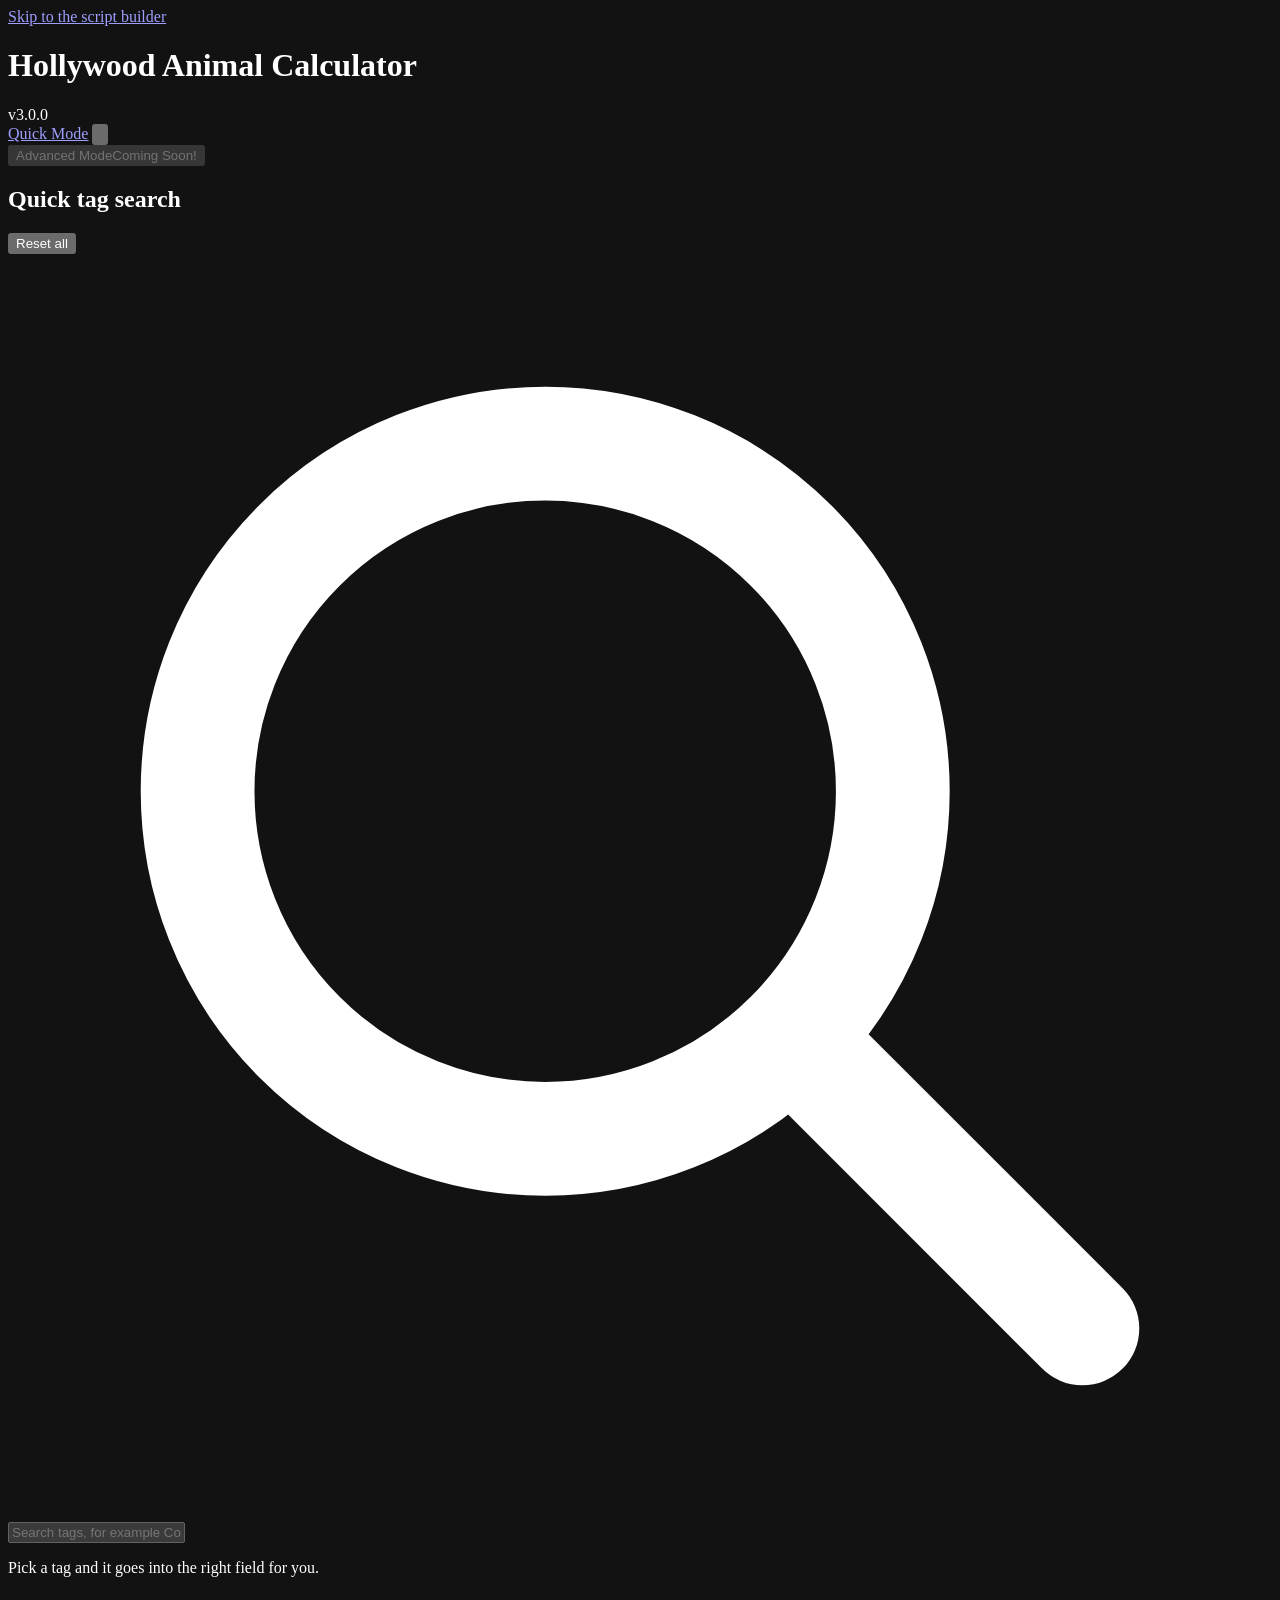
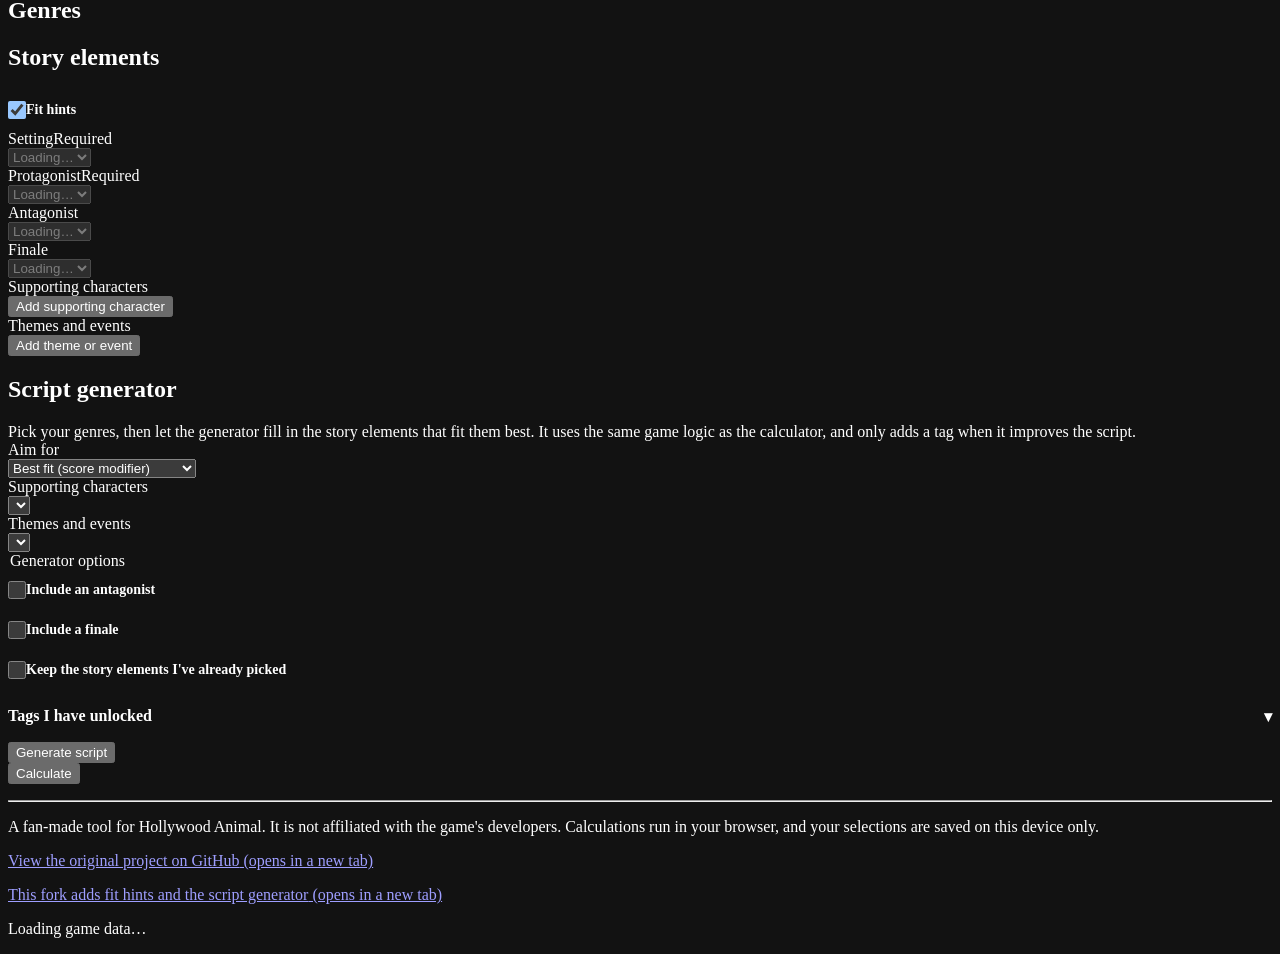
==== src/index.html @ 0a97ae0b "Version the fork's CSS and JS so browsers don't serve stale copies Co-Authored-By: Claude Opus 5.5 <" ====
<!doctype html>
<html lang="en">
<head>
  <meta charset="utf-8">
  <meta name="viewport" content="width=device-width, initial-scale=1">
  <meta name="color-scheme" content="dark">
  <meta name="theme-color" content="#08080a">
  <meta name="description" content="Check how well the story elements of a Hollywood Animal script fit together, and see its art and commercial appeal.">
  <title>Hollywood Animal Calculator</title>
  <link rel="icon" type="image/png" sizes="32x32" href="assets/favicon-32.png">
  <link rel="icon" type="image/png" sizes="256x256" href="assets/favicon-256.png">
  <link rel="stylesheet" href="css/QuickMode.base.css">
  <link rel="stylesheet" href="css/QuickMode.inputs.css">
  <link rel="stylesheet" href="css/QuickMode.results.css">
  <link rel="stylesheet" href="css/QuickMode.fork.css?v=2">
</head>
<body>
  <a class="skip-link" href="#tagSearch">Skip to the script builder</a>

  <header class="site-header">
    <div class="wrap header-row">
      <div class="brand">
        <h1 class="brand-name">Hollywood <span class="accent">Animal</span> <span class="brand-sub">Calculator</span></h1>
        <span class="brand-version">v3.0.0</span>
      </div>
      <nav class="mode-nav" aria-label="Calculator mode">
        <div class="mode-item">
          <a class="btn btn-mode is-current" href="#tagSearch" aria-current="page">Quick Mode</a>
          <button class="info-btn" type="button" id="infoBtn" aria-label="About Quick Mode" aria-expanded="false" aria-controls="infoPop">
            <svg viewBox="0 0 16 16" aria-hidden="true" focusable="false"><circle cx="8" cy="4.6" r="1.25" fill="currentColor"/><path d="M8 7.4v4.6" stroke="currentColor" stroke-width="1.8" stroke-linecap="round" fill="none"/></svg>
          </button>
        </div>
        <button class="btn btn-mode" type="button" disabled aria-disabled="true">Advanced Mode<span class="soon">Coming Soon!</span></button>
        <div class="info-pop" id="infoPop" role="group" aria-label="About Quick Mode" hidden>
          <p>Quick Mode checks how well the tags in a script fit together, and what that is worth, before you spend any in-game money.</p>
          <button class="link-btn" type="button" id="moreBtn">Find out more</button>
        </div>
      </nav>
    </div>
  </header>

  <main class="wrap" id="main" aria-busy="true">

    <div class="load-error" id="loadError" role="alert" hidden>
      <p id="loadErrorText">Couldn't load the game data.</p>
      <button class="btn btn-ghost" type="button" id="retryBtn">Retry</button>
    </div>

    <section class="card" aria-labelledby="searchTitle">
      <div class="card-head">
        <h2 id="searchTitle">Quick tag search</h2>
        <button class="btn btn-ghost btn-small" type="button" id="resetBtn">Reset all</button>
      </div>
      <div class="search">
        <svg class="search-icon" viewBox="0 0 20 20" aria-hidden="true" focusable="false"><circle cx="8.5" cy="8.5" r="5.5" fill="none" stroke="currentColor" stroke-width="1.8"/><path d="m13 13 4 4" stroke="currentColor" stroke-width="1.8" stroke-linecap="round"/></svg>
        <input id="tagSearch" class="search-input" type="text" role="combobox" aria-expanded="false" aria-controls="searchList" aria-autocomplete="list" aria-label="Search for a tag" placeholder="Search tags, for example Cowboy" autocomplete="off" spellcheck="false" disabled>
        <ul class="search-list" id="searchList" role="listbox" aria-label="Matching tags" hidden></ul>
      </div>
      <p class="helper" id="searchHelp">Pick a tag and it goes into the right field for you.</p>
    </section>

    <section class="card" aria-labelledby="genresTitle" id="genresCard">
      <div class="card-head">
        <h2 id="genresTitle">Genres</h2>
      </div>
      <div class="share-bar" id="shareBar" aria-hidden="true"></div>
      <div class="grid genre-grid" id="genreGrid"></div>
      <p class="helper note" id="genreNote" hidden></p>
    </section>

    <section class="card" aria-labelledby="storyTitle">
      <div class="card-head">
        <h2 id="storyTitle">Story elements</h2>
        <label class="fork-toggle" for="fitHintsToggle" title="Show the compatibility and score modifier you would get from each option">
          <input type="checkbox" id="fitHintsToggle"> Fit hints
        </label>
      </div>
      <p class="helper fork-hint-note" id="fitHintsNote" hidden>Pick a genre to see fit hints. Each option then shows the compatibility and score modifier you would get by choosing it, and the best one gets a ★.</p>
      <div class="grid">
        <div class="field">
          <div class="field-head"><label for="sel-setting">Setting</label><span class="hint">Required</span></div>
          <div class="select-wrap"><select id="sel-setting" data-field="setting" disabled><option value="">Loading…</option></select></div>
        </div>
        <div class="field">
          <div class="field-head"><label for="sel-protagonist">Protagonist</label><span class="hint">Required</span></div>
          <div class="select-wrap"><select id="sel-protagonist" data-field="protagonist" disabled><option value="">Loading…</option></select></div>
        </div>
        <div class="field">
          <div class="field-head"><label for="sel-antagonist">Antagonist</label></div>
          <div class="select-wrap"><select id="sel-antagonist" data-field="antagonist" disabled><option value="">Loading…</option></select></div>
        </div>
        <div class="field">
          <div class="field-head"><label for="sel-finale">Finale</label></div>
          <div class="select-wrap"><select id="sel-finale" data-field="finale" disabled><option value="">Loading…</option></select></div>
        </div>
        <div class="field list-field">
          <div class="field-head"><span class="label" id="supportingLabel">Supporting characters</span><span class="hint" id="supportingCount"></span></div>
          <div class="stack" id="supportingList" role="group" aria-labelledby="supportingLabel"></div>
          <button class="btn btn-add" type="button" id="addSupporting">Add supporting character</button>
        </div>
        <div class="field list-field">
          <div class="field-head"><span class="label" id="themesLabel">Themes and events</span><span class="hint" id="themesCount"></span></div>
          <div class="stack" id="themesList" role="group" aria-labelledby="themesLabel"></div>
          <button class="btn btn-add" type="button" id="addTheme">Add theme or event</button>
        </div>
      </div>
    </section>

    <section class="card" aria-labelledby="genTitle" id="generatorCard">
      <div class="card-head">
        <h2 id="genTitle">Script generator</h2>
      </div>
      <p class="helper gen-intro">Pick your genres, then let the generator fill in the story elements that fit them best. It uses the same game logic as the calculator, and only adds a tag when it improves the script.</p>
      <div class="grid gen-options">
        <div class="field">
          <div class="field-head"><label for="genObjective">Aim for</label></div>
          <div class="select-wrap"><select id="genObjective">
            <option value="quality">Best fit (score modifier)</option>
            <option value="art">Best fit, leaning Art</option>
            <option value="commercial">Best fit, leaning Commercial</option>
          </select></div>
        </div>
        <div class="field">
          <div class="field-head"><label for="genSupporting">Supporting characters</label></div>
          <div class="select-wrap"><select id="genSupporting"></select></div>
        </div>
        <div class="field">
          <div class="field-head"><label for="genThemes">Themes and events</label></div>
          <div class="select-wrap"><select id="genThemes"></select></div>
        </div>
        <fieldset class="field gen-checks">
          <legend class="sr-only">Generator options</legend>
          <label class="fork-check"><input type="checkbox" id="genAntagonist"> Include an antagonist</label>
          <label class="fork-check"><input type="checkbox" id="genFinale"> Include a finale</label>
          <label class="fork-check"><input type="checkbox" id="genKeep"> Keep the story elements I've already picked</label>
        </fieldset>
      </div>
      <details class="gen-avail" id="genAvail">
        <summary><span>Tags I have unlocked</span><span class="gen-avail-count" id="genAvailCount"></span></summary>
        <div class="gen-avail-body">
          <p class="helper">Untick the tags you don't have in your game yet. The generator only uses ticked tags, plus any story elements you keep from above. Your ticks are saved in this browser.</p>
          <div class="gen-avail-tools">
            <input class="gen-avail-filter" id="genAvailFilter" type="search" placeholder="Filter tags" aria-label="Filter tags" autocomplete="off" spellcheck="false">
            <button class="btn btn-ghost btn-small" type="button" id="genAvailAll">Tick all</button>
            <button class="btn btn-ghost btn-small" type="button" id="genAvailNone">Untick all</button>
          </div>
          <p class="helper" id="genAvailEmpty" hidden>No tags match that filter.</p>
          <div id="genAvailGroups"></div>
        </div>
      </details>
      <button class="btn btn-ghost btn-wide" type="button" id="genBtn">Generate script</button>
      <p class="helper gen-message" id="genMessage" role="status" hidden></p>
      <div class="gen-result" id="genResult" hidden>
        <dl class="gen-stats">
          <div><dt>Compatibility</dt><dd id="genCompat">–</dd></div>
          <div><dt>Modifier</dt><dd id="genMod">–</dd></div>
          <div><dt>Art</dt><dd class="is-art" id="genArt">–</dd></div>
          <div><dt>Commercial</dt><dd class="is-commercial" id="genCom">–</dd></div>
          <div><dt>Leans</dt><dd id="genLean">–</dd></div>
        </dl>
        <ul class="gen-list" id="genList"></ul>
        <p class="helper">The number by each tag is how much it adds to the score modifier compared with leaving it out.</p>
        <button class="btn btn-primary btn-wide" type="button" id="genApply">Use this script</button>
      </div>
    </section>

    <button class="btn btn-primary btn-wide" type="button" id="calcBtn">Calculate</button>
    <p class="sr-only" id="statusLive" role="status" aria-live="polite"></p>
  </main>

  <div class="wrap" id="ruleWrap"><hr class="rule"></div>

  <section class="wrap results" id="results" data-state="empty" aria-labelledby="resultsTitle" tabindex="-1" hidden>
    <h2 class="results-title" id="resultsTitle">Results</h2>
    <p class="sr-only" id="resultsLive" role="status" aria-live="polite"></p>

    <div class="results-grid">
      <article class="result result-compat" aria-labelledby="rc-title">
        <h3 id="rc-title">Script compatibility</h3>
        <div class="dial" id="dial">
          <svg viewBox="0 0 240 132" aria-hidden="true" focusable="false">
            <defs>
              <linearGradient id="dialScale" gradientUnits="userSpaceOnUse" x1="20" y1="0" x2="220" y2="0">
                <stop offset="0" stop-color="#f8696b"/>
                <stop offset=".5" stop-color="#ffffff"/>
                <stop offset="1" stop-color="#63be7b"/>
              </linearGradient>
            </defs>
            <path class="dial-track" d="M20 120A100 100 0 0 1 220 120" pathLength="100"/>
            <path class="dial-fill" id="dialFill" d="M20 120A100 100 0 0 1 220 120" pathLength="100"/>
            <g class="dial-knob" id="dialKnob"><circle cx="20" cy="120" r="9"/></g>
          </svg>
          <p class="dial-value"><span id="resCompat">–</span><span class="dial-of">out of 5</span></p>
        </div>
        <ul class="scale scale-3"><li>1 Clashing</li><li>3 Neutral</li><li>5 Great fit</li></ul>
        <p class="helper">How well your tags fit together.</p>
      </article>

      <article class="result result-mod" aria-labelledby="rm-title">
        <h3 id="rm-title">Score modifier</h3>
        <div class="stage">
          <p class="big"><span id="resMod">–</span><span class="unit">of base quality</span></p>
          <div class="track track-scale" id="modTrack" aria-hidden="true"><span class="track-mid"></span><span class="track-pin" id="modPin"></span></div>
          <ul class="scale scale-3"><li>−50%</li><li>0</li><li>+50%</li></ul>
        </div>
        <p class="helper">How much your tags raise or lower the script's base quality.</p>
      </article>

      <article class="result result-art" aria-labelledby="ra-title">
        <h3 id="ra-title">Art appeal</h3>
        <div class="stage">
          <p class="big"><span id="resArt">–</span><span class="unit">points</span></p>
          <div class="track track-art" id="artTrack" aria-hidden="true"><span class="track-fill" id="artFill"></span><span class="track-mid"></span><span class="track-pin" id="artPin"></span></div>
        </div>
        <p class="helper">How many points your tags add to or take from the script's art appeal.</p>
      </article>

      <article class="result result-com" aria-labelledby="rn-title">
        <h3 id="rn-title">Commercial appeal</h3>
        <div class="stage">
          <p class="big"><span id="resCom">–</span><span class="unit">points</span></p>
          <div class="track track-com" id="comTrack" aria-hidden="true"><span class="track-fill" id="comFill"></span><span class="track-mid"></span><span class="track-pin" id="comPin"></span></div>
        </div>
        <p class="helper">How many points your tags add to or take from the script's commercial appeal.</p>
      </article>

      <article class="result result-lean" aria-labelledby="rl-title">
        <h3 id="rl-title">Leans towards</h3>
        <div class="stage">
          <p class="big big-word"><span id="resLean">–</span></p>
          <div class="beam" id="beam" aria-hidden="true"><span class="beam-pin" id="beamPin"></span></div>
          <ul class="scale scale-2"><li>Art</li><li>Commercial</li></ul>
        </div>
        <p class="helper">Within 0.1 points counts as balanced.</p>
      </article>
    </div>

    <article class="result result-explain" aria-labelledby="explainTitle">
      <h3 id="explainTitle">What this means</h3>
      <p class="verdict" id="explainVerdict">Pick a genre, a setting and a protagonist to see results.</p>
      <div class="prose" id="explainBody"></div>
      <div class="pairs" id="pairs" hidden>
        <section aria-labelledby="weakTitle">
          <h4 id="weakTitle">Weakest pairs</h4>
          <ul class="pair-list" id="weakList"></ul>
        </section>
        <section aria-labelledby="strongTitle">
          <h4 id="strongTitle">Strongest pairs</h4>
          <ul class="pair-list" id="strongList"></ul>
        </section>
      </div>
      <section class="assumptions" id="assumptions" aria-labelledby="assumeTitle" hidden>
        <h4 id="assumeTitle">What this assumes</h4>
        <ul>
          <li>The writer's skill is left out. Art and commercial points are the flat amount your tags add, the same for every writer.</li>
          <li>Some rules that only apply in a full playthrough are left out:
            <span class="term"><button class="term-btn" type="button" aria-describedby="tipTrash" aria-expanded="false">trash tags</button><span class="term-tip" id="tipTrash" role="tooltip" hidden>Tags the game marks as trash. Any one of them makes the script a trash movie, which scores much lower. A second one in the same group counts for half.</span></span>
            and
            <span class="term"><button class="term-btn" type="button" aria-describedby="tipSpoil" aria-expanded="false">spoiling</button><span class="term-tip" id="tipSpoil" role="tooltip" hidden>When a tag clashes with another, it cannot score better than the worst tag it clashes with. One bad match can drag a good tag down to its level.</span></span>.
            The special conditions that a few specific tags carry are left out too.</li>
        </ul>
      </section>
    </article>
  </section>

  <div class="dock" id="dock" hidden>
    <a class="dock-inner" href="#results" aria-label="Jump to full results">
      <span class="dock-item"><span class="dock-label">Compatibility</span><span class="dock-val" id="dkCompat">–</span></span>
      <span class="dock-item"><span class="dock-label">Modifier</span><span class="dock-val" id="dkMod">–</span></span>
      <span class="dock-item"><span class="dock-label">Art</span><span class="dock-val is-art" id="dkArt">–</span></span>
      <span class="dock-item"><span class="dock-label">Commercial</span><span class="dock-val is-commercial" id="dkCom">–</span></span>
    </a>
  </div>

  <dialog class="modal" id="aboutDialog" aria-labelledby="aboutTitle">
    <div class="modal-head">
      <h2 id="aboutTitle">What Quick Mode does</h2>
      <button class="icon-btn modal-close" type="button" id="aboutClose" aria-label="Close" autofocus>
        <svg viewBox="0 0 16 16" aria-hidden="true" focusable="false"><path d="m4 4 8 8M12 4l-8 8" stroke="currentColor" stroke-width="1.8" stroke-linecap="round" fill="none"/></svg>
      </button>
    </div>
    <div class="modal-body prose">
      <p>Quick Mode is a planning tool. You pick the story elements of a movie script, and it shows how the game will score them before you commit to it in-game.</p>
      <h3>How to use it</h3>
      <p>Choose at least one genre, a setting and a protagonist, then press Calculate. Everything else is optional. After that the results update as you change things, and your choices are saved on this device.</p>
      <h3>What you get</h3>
      <ul>
        <li><strong>Script compatibility</strong> says how well your tags fit together, from 1 to 5. A score of 3 is neutral.</li>
        <li><strong>Score modifier</strong> says how much that fit raises or lowers the script's base quality.</li>
        <li><strong>Art appeal</strong> and <strong>Commercial appeal</strong> are the points your tags add to each side.</li>
        <li><strong>Leans towards</strong> shows which side is stronger.</li>
      </ul>
      <h3>Good to know</h3>
      <p>The numbers come from the game's own data. The tool leaves out the writer's skill and a few rules that only apply in a full playthrough. The details are under "What this assumes" in the results.</p>
      <p>This is a fan-made tool and is not affiliated with the game's developers.</p>
    </div>
    <div class="modal-foot"><button class="btn btn-primary" type="button" id="aboutDone">Got it</button></div>
  </dialog>

  <footer class="site-footer">
    <div class="wrap footer-row">
      <div class="footer-about">
        <p>A fan-made tool for Hollywood Animal. It is not affiliated with the game's developers. Calculations run in your browser, and your selections are saved on this device only.</p>
        <p><a class="footer-link" href="https://github.com/CallOn84/Hollywood-Animal-Calculator" target="_blank" rel="noopener">View the original project on GitHub<span class="sr-only"> (opens in a new tab)</span></a></p>
        <p><a class="footer-link" href="https://github.com/reyjr77/Hollywood-Animals-Calculator" target="_blank" rel="noopener">This fork adds fit hints and the script generator<span class="sr-only"> (opens in a new tab)</span></a></p>
      </div>
      <p class="footer-data" id="dataInfo">Loading game data…</p>
    </div>
  </footer>

  <script src="assets/sql.js/sql-wasm.js"></script>
  <script src="components/EagerLoading.js"></script>
  <script src="components/Quick%20Mode/LogicHelpers.js"></script>
  <script src="components/Quick%20Mode/ScriptCompatibility.js"></script>
  <script src="components/Quick%20Mode/FilmAppeal.js"></script>
  <script src="components/Quick%20Mode/ScriptGenerator.js?v=2"></script>
  <script src="utils/SaveRestore.js"></script>
  <script src="utils/QuickModeGenres.js"></script>
  <script src="utils/QuickModeUI.js"></script>
  <script src="utils/QuickModeResults.js"></script>
  <script src="utils/QuickModeSearch.js"></script>
  <script src="utils/QuickModeInfo.js"></script>
  <script src="utils/QuickModeStart.js"></script>
  <script src="utils/QuickModeFork.js?v=2"></script>
</body>
</html>
---- src/css/QuickMode.fork.css ----
/* Fork addition (reyjr77): fit hints toggle and the script generator card. Uses the tokens in QuickMode.base.css. */

/* ---------- checkboxes ---------- */

.fork-toggle,
.fork-check {
  display: inline-flex;
  align-items: center;
  gap: var(--space-2);
  min-height: 40px;
  font-size: 0.875rem;
  font-weight: 600;
  color: var(--body);
  cursor: pointer;
  user-select: none;
}
.fork-toggle { padding: 0 var(--space-3); border: 1px solid var(--control-line); border-radius: 999px; }
.fork-toggle:hover { border-color: var(--gold); color: var(--gold-hi); }
.fork-toggle input,
.fork-check input { width: 18px; height: 18px; margin: 0; accent-color: var(--gold); cursor: pointer; }
.fork-toggle:has(input:focus-visible),
.fork-check:has(input:focus-visible) { outline: 2px solid var(--gold); outline-offset: 2px; border-radius: 999px; }

.fork-hint-note { margin: calc(-1 * var(--space-2)) 0 var(--space-4); }

/* ---------- generator ---------- */

.gen-intro { margin: calc(-1 * var(--space-2)) 0 var(--space-4); }

.gen-checks {
  display: flex;
  flex-direction: column;
  justify-content: center;
  gap: 0;
  margin: 0;
  padding: 0;
  border: 0;
  min-width: 0;
}

.gen-message { color: var(--body); }

/* unlocked-tags checklist */
.gen-avail {
  margin-top: var(--space-4);
  background: var(--tile);
  border: 1px solid var(--outline);
  border-radius: var(--radius-tile);
}
.gen-avail > summary {
  display: flex;
  align-items: center;
  gap: var(--space-3);
  min-height: 52px;
  padding: 0 var(--space-4);
  font-weight: 600;
  color: var(--bone);
  cursor: pointer;
  list-style: none;
  border-radius: var(--radius-tile);
}
.gen-avail > summary::-webkit-details-marker { display: none; }
.gen-avail > summary::after { content: "\25BE"; color: var(--gold); transition: transform 0.15s; }
.gen-avail[open] > summary::after { transform: rotate(180deg); }
.gen-avail > summary:hover { color: var(--gold-hi); }
.gen-avail > summary:focus-visible { outline: 2px solid var(--gold); outline-offset: 2px; }
.gen-avail-count { margin-left: auto; font-size: 0.875rem; font-weight: 500; color: var(--muted); }
.gen-avail-body { padding: 0 var(--space-4) var(--space-4); }
.gen-avail-body > .helper:first-child { margin-top: 0; }

.gen-avail-tools { display: flex; flex-wrap: wrap; gap: var(--space-2); margin-bottom: var(--space-2); }
.gen-avail-filter {
  flex: 1 1 200px;
  min-width: 0;
  height: 40px;
  padding: 0 14px;
  border: 1px solid var(--control-line);
  border-radius: 999px;
  background: var(--field);
  color: var(--bone);
  font: 500 0.9375rem/1 var(--font-body);
}
.gen-avail-filter::placeholder { color: var(--faint); opacity: 1; }
.gen-avail-filter:hover { border-color: var(--gold); }
.gen-avail-filter:focus-visible { outline: 2px solid var(--gold); outline-offset: 2px; border-color: var(--gold); }

.gen-avail-group { margin-top: var(--space-4); }
.gen-avail-group[hidden] { display: none; }
.gen-avail-head {
  display: flex;
  align-items: baseline;
  flex-wrap: wrap;
  gap: var(--space-2);
  padding-bottom: var(--space-1);
  border-bottom: 1px solid var(--chip);
}
.gen-avail-title { font: 700 1rem/1.3 var(--font-display); color: var(--bone); }
.gen-avail-n { font-size: 0.8125rem; color: var(--muted); margin-right: auto; }
.gen-avail-link {
  min-height: 32px;
  padding: 0 var(--space-2);
  border: 0;
  border-radius: 8px;
  background: none;
  font: 600 0.8125rem/1 var(--font-body);
  color: var(--gold);
  cursor: pointer;
}
.gen-avail-link:hover { color: var(--gold-hi); text-decoration: underline; }
.gen-avail-link:focus-visible { outline: 2px solid var(--gold); outline-offset: 1px; }

.gen-avail-grid {
  display: grid;
  grid-template-columns: repeat(auto-fill, minmax(190px, 1fr));
  column-gap: var(--space-3);
  margin-top: var(--space-1);
}
.gen-avail-tag { min-height: 36px; font-weight: 500; line-height: 1.25; }
.gen-avail-tag[hidden] { display: none; }
.gen-avail-tag input { flex: none; }
.gen-avail-tag:has(input:not(:checked)) { color: var(--faint); }

.gen-result {
  margin-top: var(--space-4);
  padding: var(--space-4);
  background: var(--tile);
  border: 1px solid var(--outline);
  border-radius: var(--radius-tile);
}

.gen-stats {
  display: grid;
  grid-template-columns: repeat(auto-fit, minmax(110px, 1fr));
  gap: var(--space-3);
  margin: 0 0 var(--space-4);
}
.gen-stats > div { padding: var(--space-3); background: var(--field); border-radius: var(--radius-control); }
.gen-stats dt { font-size: 0.75rem; font-weight: 600; letter-spacing: 0.04em; text-transform: uppercase; color: var(--muted); }
.gen-stats dd { margin: var(--space-1) 0 0; font: 700 1.375rem/1.2 var(--font-display); color: var(--bone); }
.gen-stats dd.is-art { color: var(--art); }
.gen-stats dd.is-commercial { color: var(--commercial); }

.gen-list { list-style: none; margin: 0; padding: 0; display: grid; gap: var(--space-2); }
.gen-item {
  display: grid;
  grid-template-columns: minmax(0, 11rem) minmax(0, 1fr) auto;
  align-items: center;
  gap: var(--space-3);
  padding: var(--space-2) var(--space-3);
  border-bottom: 1px solid var(--chip);
}
.gen-item:last-child { border-bottom: 0; }
.gen-cat { font-size: 0.8125rem; color: var(--muted); }
.gen-name { font-weight: 600; color: var(--bone); overflow-wrap: anywhere; }
.gen-kept {
  margin-left: var(--space-2);
  padding: 1px 8px;
  border-radius: 999px;
  background: var(--chip);
  font-size: 0.6875rem;
  font-weight: 600;
  color: var(--muted);
  vertical-align: middle;
}
.gen-delta { font: 700 0.9375rem/1 var(--font-display); white-space: nowrap; }
.gen-delta.is-up { color: var(--good); }
.gen-delta.is-down { color: var(--bad); }

@media (min-width: 640px) {
  .gen-options { grid-template-columns: repeat(2, minmax(0, 1fr)); }
}

@media (max-width: 639px) {
  .gen-item { grid-template-columns: minmax(0, 1fr) auto; }
  .gen-cat { grid-column: 1 / -1; margin-bottom: calc(-1 * var(--space-2)); }
  .gen-avail-count { white-space: nowrap; }
  .gen-avail-filter { flex-basis: 100%; }
  .gen-avail-tools .btn { flex: 1 1 0; }
  .gen-avail-grid { grid-template-columns: repeat(2, minmax(0, 1fr)); }
  .gen-avail-tag { font-size: 0.8125rem; gap: 6px; }
}
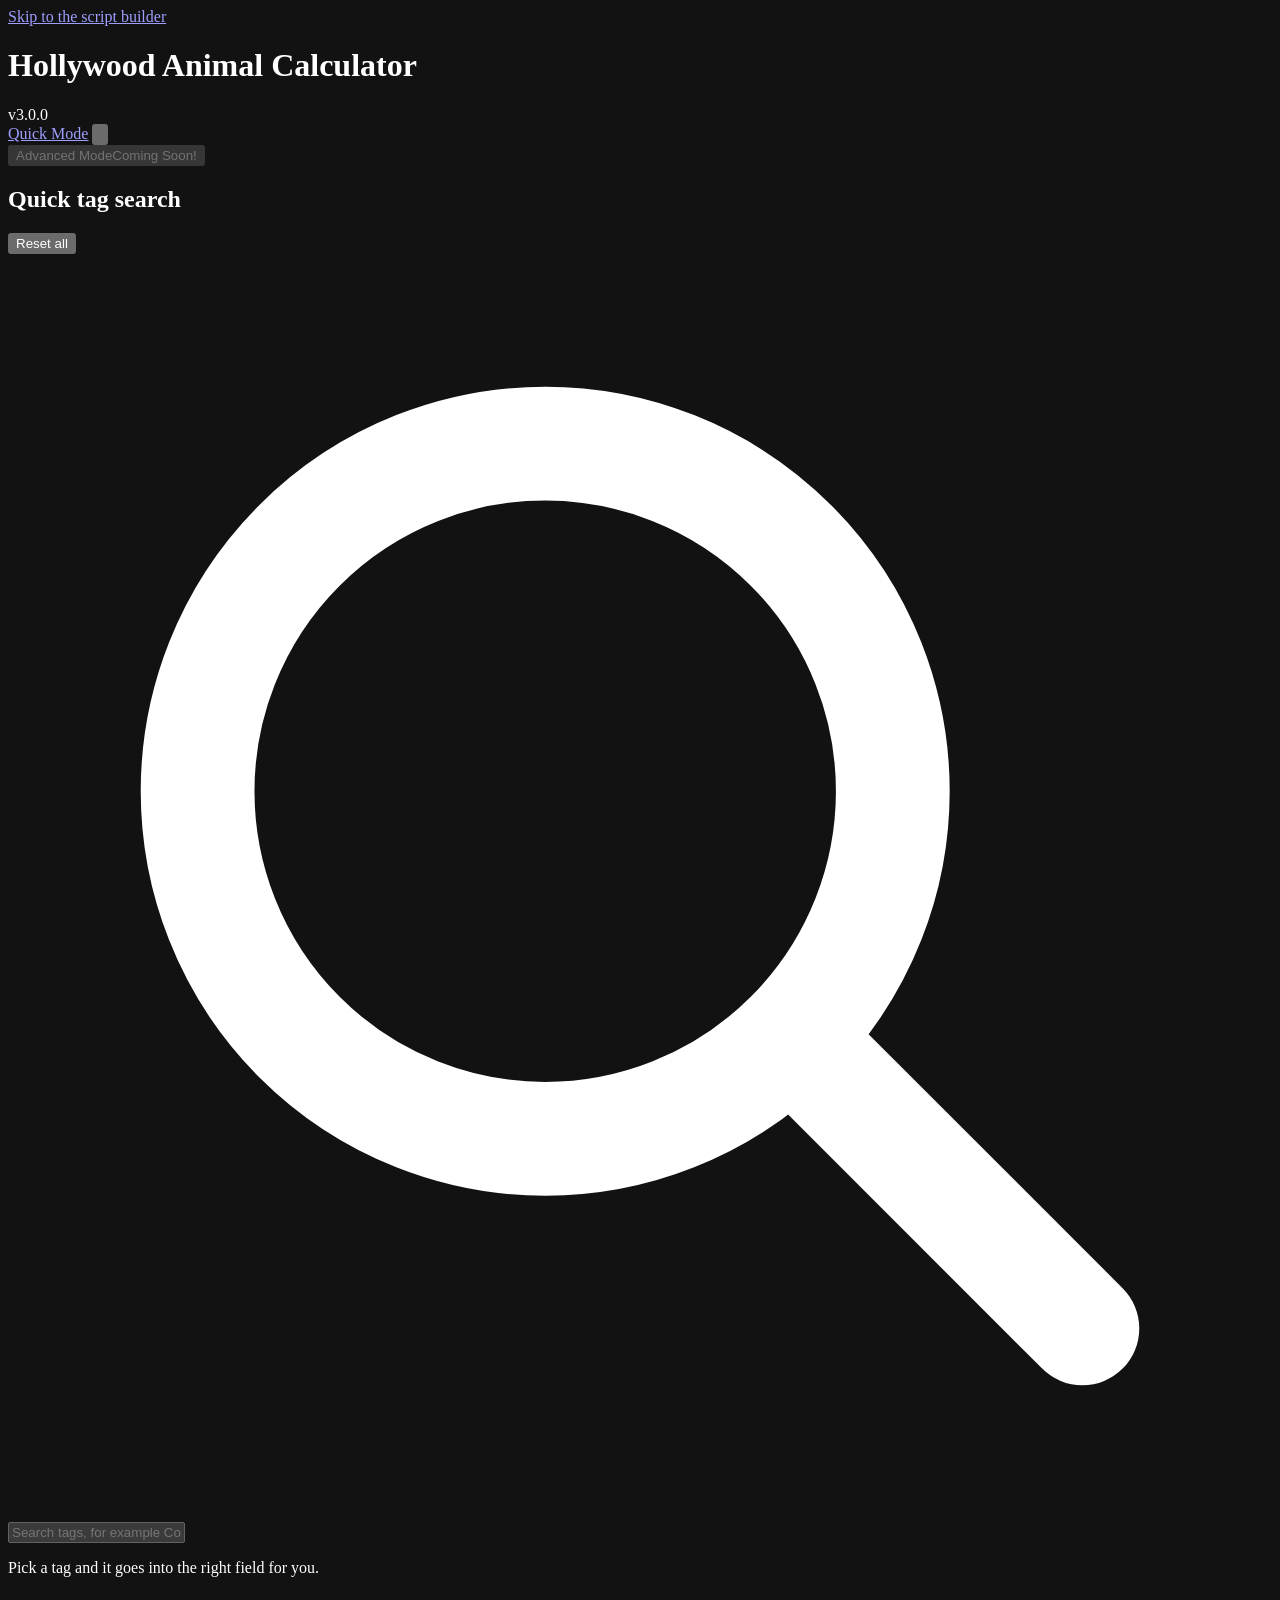
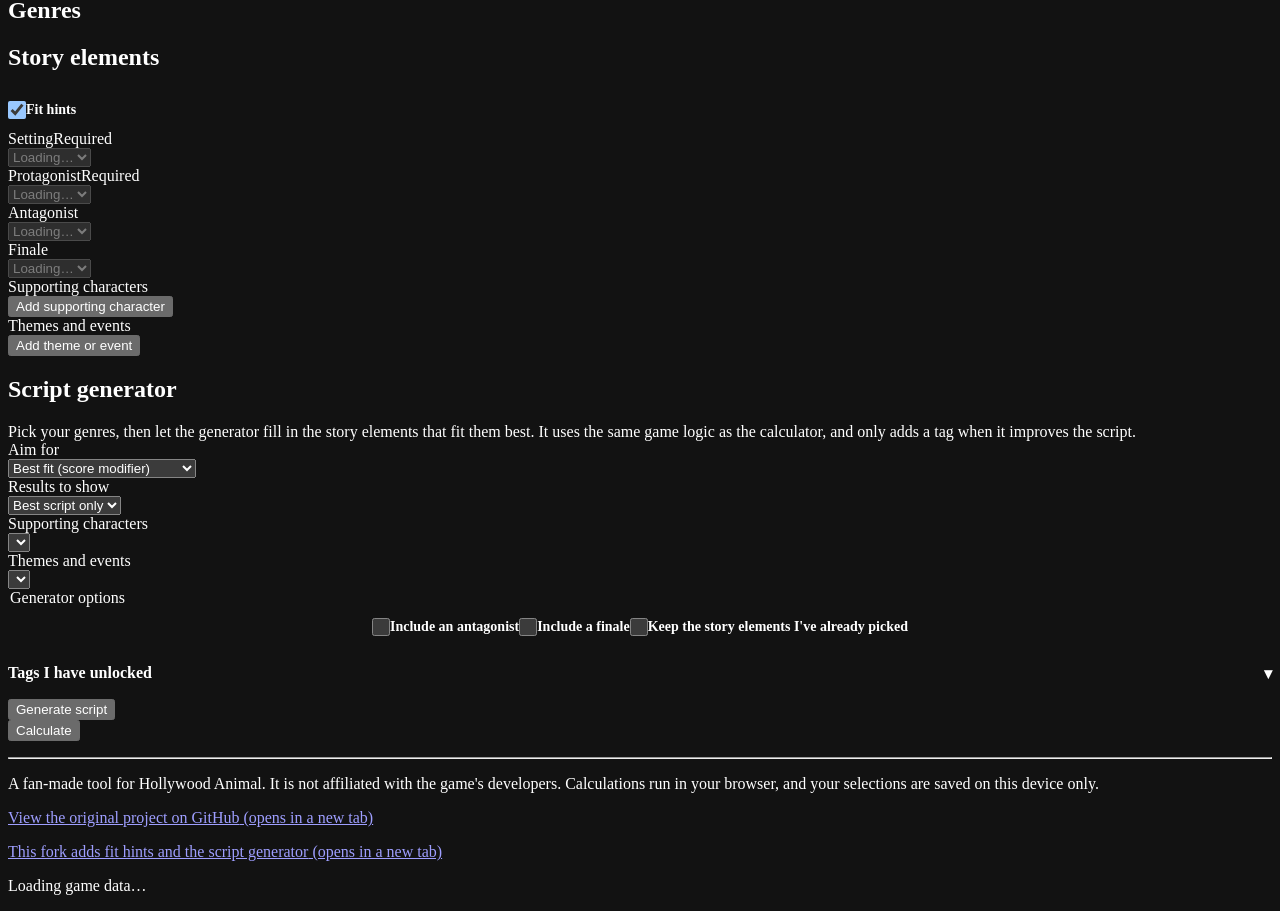
==== commit 4acf05bf: "Show the top 3 or 5 generated scripts in a carousel GenerateScript can return several different scri" ====
--- a/src/index.html
+++ b/src/index.html
@@ -12,7 +12,7 @@
   <link rel="stylesheet" href="css/QuickMode.base.css">
   <link rel="stylesheet" href="css/QuickMode.inputs.css">
   <link rel="stylesheet" href="css/QuickMode.results.css">
-  <link rel="stylesheet" href="css/QuickMode.fork.css?v=2">
+  <link rel="stylesheet" href="css/QuickMode.fork.css?v=4">
 </head>
 <body>
   <a class="skip-link" href="#tagSearch">Skip to the script builder</a>
@@ -121,6 +121,14 @@
           </select></div>
         </div>
         <div class="field">
+          <div class="field-head"><label for="genCount">Results to show</label></div>
+          <div class="select-wrap"><select id="genCount">
+            <option value="1">Best script only</option>
+            <option value="3">Top 3 scripts</option>
+            <option value="5">Top 5 scripts</option>
+          </select></div>
+        </div>
+        <div class="field">
           <div class="field-head"><label for="genSupporting">Supporting characters</label></div>
           <div class="select-wrap"><select id="genSupporting"></select></div>
         </div>
@@ -138,7 +146,13 @@
       <details class="gen-avail" id="genAvail">
         <summary><span>Tags I have unlocked</span><span class="gen-avail-count" id="genAvailCount"></span></summary>
         <div class="gen-avail-body">
-          <p class="helper">Untick the tags you don't have in your game yet. The generator only uses ticked tags, plus any story elements you keep from above. Your ticks are saved in this browser.</p>
+          <p class="helper">The generator only uses ticked tags, plus any story elements you keep from above. Your ticks are saved in this browser.</p>
+          <div class="gen-avail-import">
+            <button class="btn btn-primary btn-small" type="button" id="genImportBtn">Import from game save</button>
+            <input type="file" id="genSaveFile" accept=".json,application/json" hidden>
+            <p class="helper gen-import-help">Ticks exactly the tags you have unlocked. Saves are in <code>%USERPROFILE%\AppData\LocalLow\Weappy\Hollywood Animal\Saves\Profiles\0</code>: paste that into the file picker's address bar and choose your latest save's <code>.json</code> file.</p>
+          </div>
+          <p class="helper gen-import-msg" id="genImportMsg" role="status" hidden></p>
           <div class="gen-avail-tools">
             <input class="gen-avail-filter" id="genAvailFilter" type="search" placeholder="Filter tags" aria-label="Filter tags" autocomplete="off" spellcheck="false">
             <button class="btn btn-ghost btn-small" type="button" id="genAvailAll">Tick all</button>
@@ -150,7 +164,16 @@
       </details>
       <button class="btn btn-ghost btn-wide" type="button" id="genBtn">Generate script</button>
       <p class="helper gen-message" id="genMessage" role="status" hidden></p>
-      <div class="gen-result" id="genResult" hidden>
+      <div class="gen-result" id="genResult" role="region" aria-roledescription="carousel" aria-label="Generated scripts" hidden>
+        <div class="gen-nav" id="genNav">
+          <button class="gen-arrow" type="button" id="genPrev" aria-label="Previous script" aria-controls="genCard">&#8249;</button>
+          <div class="gen-nav-mid">
+            <p class="gen-rank"><span id="genRank">Script 1 of 1</span> <span class="gen-gap" id="genGap"></span></p>
+            <div class="gen-dots" id="genDots"></div>
+          </div>
+          <button class="gen-arrow" type="button" id="genNext" aria-label="Next script" aria-controls="genCard">&#8250;</button>
+        </div>
+        <div class="gen-card" id="genCard" aria-roledescription="slide" aria-live="polite">
         <dl class="gen-stats">
           <div><dt>Compatibility</dt><dd id="genCompat">–</dd></div>
           <div><dt>Modifier</dt><dd id="genMod">–</dd></div>
@@ -159,6 +182,7 @@
           <div><dt>Leans</dt><dd id="genLean">–</dd></div>
         </dl>
         <ul class="gen-list" id="genList"></ul>
+        </div>
         <p class="helper">The number by each tag is how much it adds to the score modifier compared with leaving it out.</p>
         <button class="btn btn-primary btn-wide" type="button" id="genApply">Use this script</button>
       </div>
@@ -313,7 +337,7 @@
   <script src="components/Quick%20Mode/LogicHelpers.js"></script>
   <script src="components/Quick%20Mode/ScriptCompatibility.js"></script>
   <script src="components/Quick%20Mode/FilmAppeal.js"></script>
-  <script src="components/Quick%20Mode/ScriptGenerator.js?v=2"></script>
+  <script src="components/Quick%20Mode/ScriptGenerator.js?v=4"></script>
   <script src="utils/SaveRestore.js"></script>
   <script src="utils/QuickModeGenres.js"></script>
   <script src="utils/QuickModeUI.js"></script>
@@ -321,6 +345,6 @@
   <script src="utils/QuickModeSearch.js"></script>
   <script src="utils/QuickModeInfo.js"></script>
   <script src="utils/QuickModeStart.js"></script>
-  <script src="utils/QuickModeFork.js?v=2"></script>
+  <script src="utils/QuickModeFork.js?v=4"></script>
 </body>
 </html>
--- a/src/css/QuickMode.fork.css
+++ b/src/css/QuickMode.fork.css
@@ -67,6 +67,22 @@
 .gen-avail-count { margin-left: auto; font-size: 0.875rem; font-weight: 500; color: var(--muted); }
 .gen-avail-body { padding: 0 var(--space-4) var(--space-4); }
 .gen-avail-body > .helper:first-child { margin-top: 0; }
+
+.gen-avail-import {
+  display: flex;
+  flex-wrap: wrap;
+  align-items: center;
+  gap: var(--space-2) var(--space-3);
+  margin-bottom: var(--space-3);
+  padding: var(--space-3);
+  background: var(--field);
+  border-radius: var(--radius-control);
+}
+.gen-avail-import .btn { flex: none; }
+.gen-import-help { flex: 1 1 260px; margin: 0; font-size: 0.8125rem; }
+.gen-import-help code { font-size: 0.75rem; overflow-wrap: anywhere; color: var(--body); }
+.gen-import-msg { margin: 0 0 var(--space-3); color: var(--good); }
+.gen-import-msg.is-error { color: var(--bad); }
 
 .gen-avail-tools { display: flex; flex-wrap: wrap; gap: var(--space-2); margin-bottom: var(--space-2); }
 .gen-avail-filter {
@@ -127,6 +143,69 @@
   border: 1px solid var(--outline);
   border-radius: var(--radius-tile);
 }
+
+/* results carousel */
+.gen-nav {
+  display: flex;
+  align-items: center;
+  gap: var(--space-3);
+  margin-bottom: var(--space-4);
+}
+.gen-nav[hidden] { display: none; }
+.gen-arrow {
+  flex: none;
+  display: inline-flex;
+  align-items: center;
+  justify-content: center;
+  width: 44px;
+  height: 44px;
+  padding: 0 0 4px;
+  border: 1px solid var(--control-line);
+  border-radius: 50%;
+  background: var(--field);
+  font: 500 1.75rem/1 var(--font-body);
+  color: var(--gold);
+  cursor: pointer;
+  transition: border-color 0.15s, color 0.15s;
+}
+.gen-arrow:hover { border-color: var(--gold); color: var(--gold-hi); }
+.gen-arrow:focus-visible { outline: 2px solid var(--gold); outline-offset: 2px; }
+.gen-nav-mid { flex: 1; min-width: 0; text-align: center; }
+.gen-rank { margin: 0; font: 700 1.0625rem/1.3 var(--font-display); color: var(--bone); }
+.gen-gap { display: inline-block; font: 600 0.8125rem/1.3 var(--font-body); color: var(--muted); }
+.gen-dots { display: flex; justify-content: center; gap: 2px; margin-top: var(--space-1); }
+.gen-dot {
+  width: 24px;
+  height: 24px;
+  padding: 0;
+  border: 0;
+  background: none;
+  cursor: pointer;
+}
+.gen-dot::before {
+  content: "";
+  display: block;
+  width: 8px;
+  height: 8px;
+  margin: auto;
+  border-radius: 50%;
+  background: var(--control-line);
+  transition: background-color 0.15s, transform 0.15s;
+}
+.gen-dot:hover::before { background: var(--muted); }
+.gen-dot.is-current::before { background: var(--gold); transform: scale(1.35); }
+.gen-dot:focus-visible { outline: 2px solid var(--gold); outline-offset: -2px; border-radius: 50%; }
+
+.gen-card { touch-action: pan-y; }
+.gen-card.slide-next { animation: gen-slide-next 0.22s ease-out; }
+.gen-card.slide-prev { animation: gen-slide-prev 0.22s ease-out; }
+@keyframes gen-slide-next { from { opacity: 0; transform: translateX(24px); } to { opacity: 1; transform: none; } }
+@keyframes gen-slide-prev { from { opacity: 0; transform: translateX(-24px); } to { opacity: 1; transform: none; } }
+@media (prefers-reduced-motion: reduce) {
+  .gen-card.slide-next, .gen-card.slide-prev { animation: none; }
+}
+
+.gen-kept.gen-new { background: color-mix(in srgb, var(--gold) 22%, transparent); color: var(--gold-hi); }
 
 .gen-stats {
   display: grid;
@@ -168,6 +247,7 @@
 
 @media (min-width: 640px) {
   .gen-options { grid-template-columns: repeat(2, minmax(0, 1fr)); }
+  .gen-checks { grid-column: 1 / -1; flex-direction: row; flex-wrap: wrap; column-gap: var(--space-5); }
 }
 
 @media (max-width: 639px) {
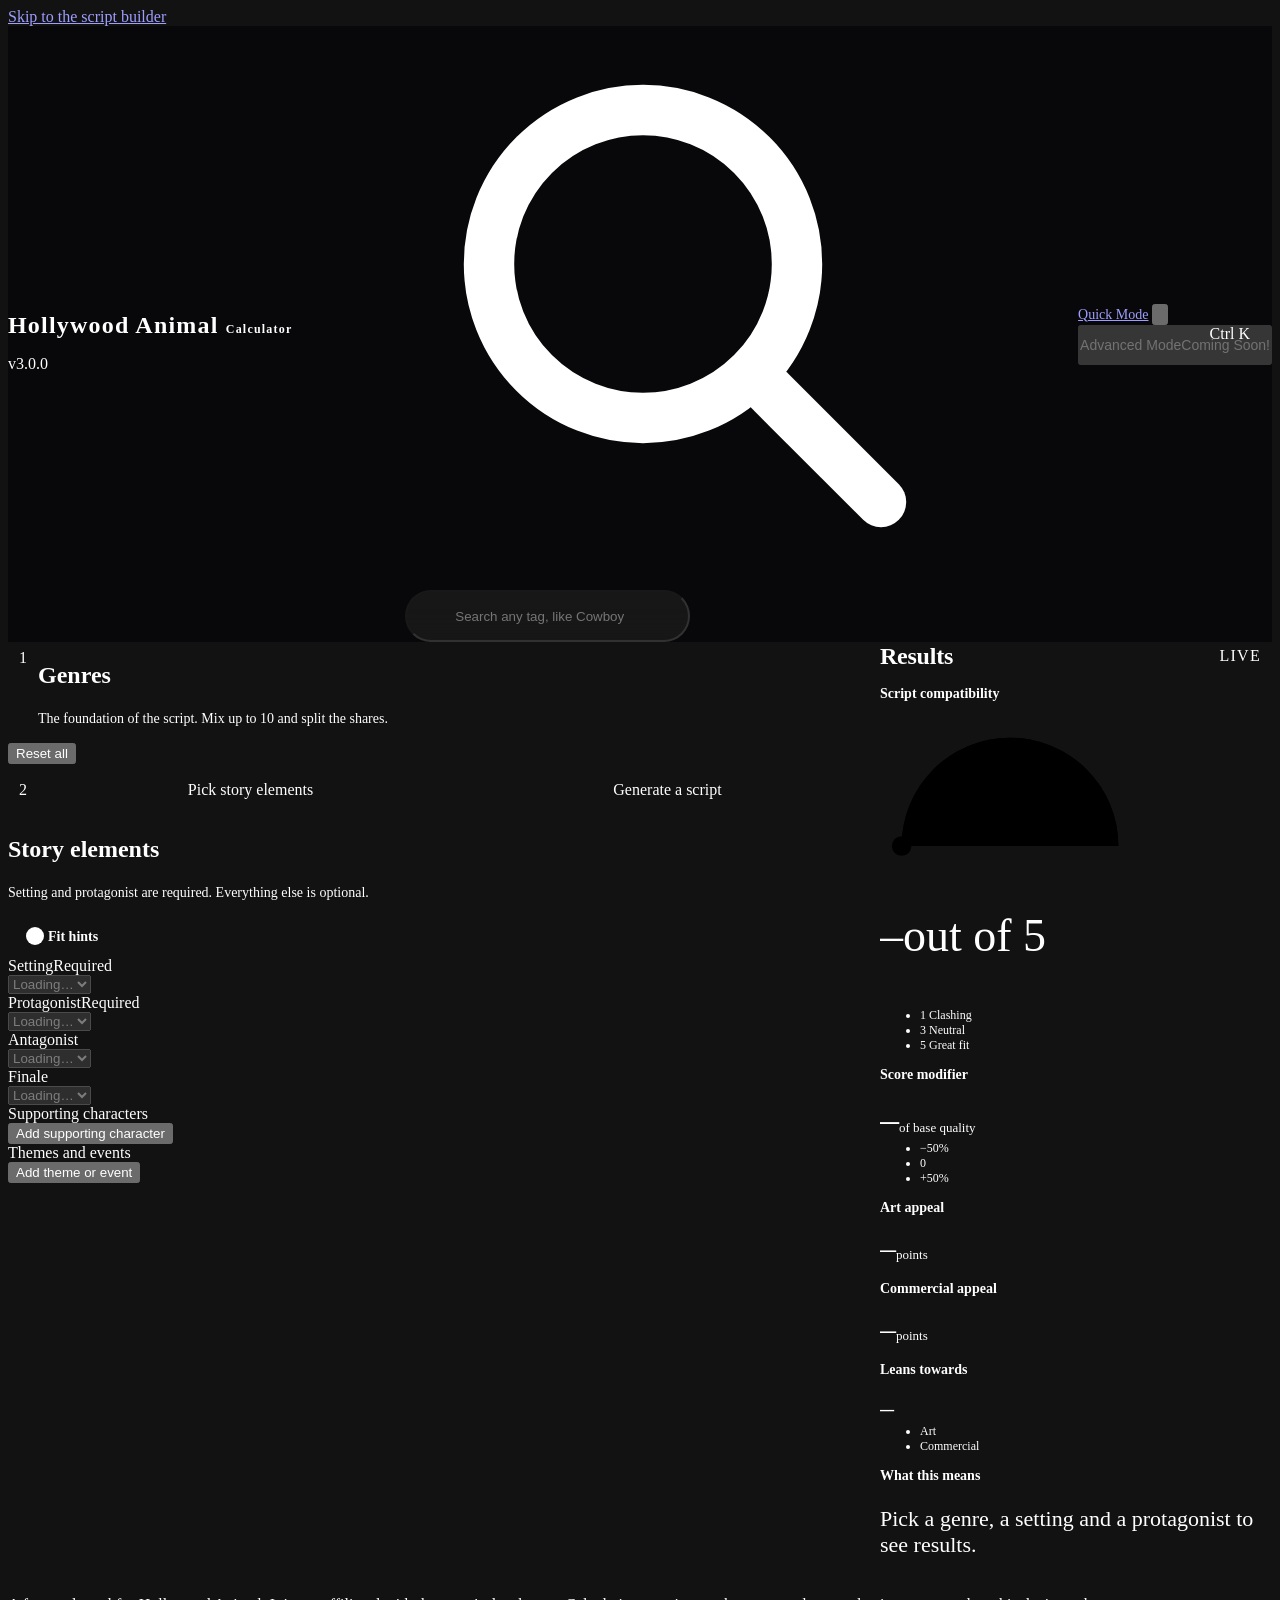
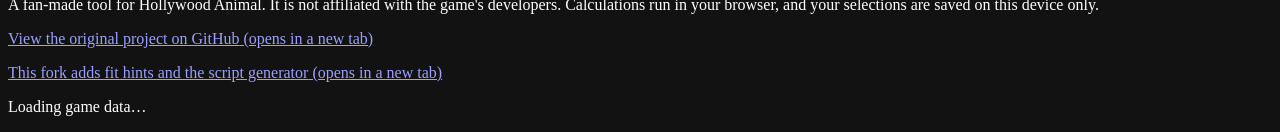
==== commit 024c00c5: "Redesign Quick Mode as an app layout with live, sticky results - Wide screens: builder on the left, " ====
--- a/src/index.html
+++ b/src/index.html
@@ -2,7 +2,7 @@
 <html lang="en">
 <head>
   <meta charset="utf-8">
-  <meta name="viewport" content="width=device-width, initial-scale=1">
+  <meta name="viewport" content="width=device-width, initial-scale=1, viewport-fit=cover">
   <meta name="color-scheme" content="dark">
   <meta name="theme-color" content="#08080a">
   <meta name="description" content="Check how well the story elements of a Hollywood Animal script fit together, and see its art and commercial appeal.">
@@ -12,20 +12,29 @@
   <link rel="stylesheet" href="css/QuickMode.base.css">
   <link rel="stylesheet" href="css/QuickMode.inputs.css">
   <link rel="stylesheet" href="css/QuickMode.results.css">
-  <link rel="stylesheet" href="css/QuickMode.fork.css?v=4">
+  <link rel="stylesheet" href="css/QuickMode.fork.css?v=5">
+  <link rel="stylesheet" href="css/QuickMode.layout.css?v=5">
 </head>
 <body>
-  <a class="skip-link" href="#tagSearch">Skip to the script builder</a>
+  <a class="skip-link" href="#genre-0">Skip to the script builder</a>
 
   <header class="site-header">
-    <div class="wrap header-row">
+    <div class="header-row">
       <div class="brand">
         <h1 class="brand-name">Hollywood <span class="accent">Animal</span> <span class="brand-sub">Calculator</span></h1>
         <span class="brand-version">v3.0.0</span>
       </div>
+
+      <div class="search header-search">
+        <svg class="search-icon" viewBox="0 0 20 20" aria-hidden="true" focusable="false"><circle cx="8.5" cy="8.5" r="5.5" fill="none" stroke="currentColor" stroke-width="1.8"/><path d="m13 13 4 4" stroke="currentColor" stroke-width="1.8" stroke-linecap="round"/></svg>
+        <input id="tagSearch" class="search-input" type="text" role="combobox" aria-expanded="false" aria-controls="searchList" aria-autocomplete="list" aria-label="Search for a tag" aria-keyshortcuts="Control+K /" placeholder="Search any tag, like Cowboy" autocomplete="off" spellcheck="false" disabled>
+        <kbd class="search-key" aria-hidden="true">Ctrl K</kbd>
+        <ul class="search-list" id="searchList" role="listbox" aria-label="Matching tags" hidden></ul>
+      </div>
+
       <nav class="mode-nav" aria-label="Calculator mode">
         <div class="mode-item">
-          <a class="btn btn-mode is-current" href="#tagSearch" aria-current="page">Quick Mode</a>
+          <a class="btn btn-mode is-current" href="#genre-0" aria-current="page">Quick Mode</a>
           <button class="info-btn" type="button" id="infoBtn" aria-label="About Quick Mode" aria-expanded="false" aria-controls="infoPop">
             <svg viewBox="0 0 16 16" aria-hidden="true" focusable="false"><circle cx="8" cy="4.6" r="1.25" fill="currentColor"/><path d="M8 7.4v4.6" stroke="currentColor" stroke-width="1.8" stroke-linecap="round" fill="none"/></svg>
           </button>
@@ -39,253 +48,273 @@
     </div>
   </header>
 
-  <main class="wrap" id="main" aria-busy="true">
-
-    <div class="load-error" id="loadError" role="alert" hidden>
-      <p id="loadErrorText">Couldn't load the game data.</p>
-      <button class="btn btn-ghost" type="button" id="retryBtn">Retry</button>
-    </div>
-
-    <section class="card" aria-labelledby="searchTitle">
-      <div class="card-head">
-        <h2 id="searchTitle">Quick tag search</h2>
-        <button class="btn btn-ghost btn-small" type="button" id="resetBtn">Reset all</button>
-      </div>
-      <div class="search">
-        <svg class="search-icon" viewBox="0 0 20 20" aria-hidden="true" focusable="false"><circle cx="8.5" cy="8.5" r="5.5" fill="none" stroke="currentColor" stroke-width="1.8"/><path d="m13 13 4 4" stroke="currentColor" stroke-width="1.8" stroke-linecap="round"/></svg>
-        <input id="tagSearch" class="search-input" type="text" role="combobox" aria-expanded="false" aria-controls="searchList" aria-autocomplete="list" aria-label="Search for a tag" placeholder="Search tags, for example Cowboy" autocomplete="off" spellcheck="false" disabled>
-        <ul class="search-list" id="searchList" role="listbox" aria-label="Matching tags" hidden></ul>
-      </div>
-      <p class="helper" id="searchHelp">Pick a tag and it goes into the right field for you.</p>
-    </section>
-
-    <section class="card" aria-labelledby="genresTitle" id="genresCard">
-      <div class="card-head">
-        <h2 id="genresTitle">Genres</h2>
-      </div>
-      <div class="share-bar" id="shareBar" aria-hidden="true"></div>
-      <div class="grid genre-grid" id="genreGrid"></div>
-      <p class="helper note" id="genreNote" hidden></p>
-    </section>
-
-    <section class="card" aria-labelledby="storyTitle">
-      <div class="card-head">
-        <h2 id="storyTitle">Story elements</h2>
-        <label class="fork-toggle" for="fitHintsToggle" title="Show the compatibility and score modifier you would get from each option">
-          <input type="checkbox" id="fitHintsToggle"> Fit hints
-        </label>
-      </div>
-      <p class="helper fork-hint-note" id="fitHintsNote" hidden>Pick a genre to see fit hints. Each option then shows the compatibility and score modifier you would get by choosing it, and the best one gets a ★.</p>
-      <div class="grid">
-        <div class="field">
-          <div class="field-head"><label for="sel-setting">Setting</label><span class="hint">Required</span></div>
-          <div class="select-wrap"><select id="sel-setting" data-field="setting" disabled><option value="">Loading…</option></select></div>
-        </div>
-        <div class="field">
-          <div class="field-head"><label for="sel-protagonist">Protagonist</label><span class="hint">Required</span></div>
-          <div class="select-wrap"><select id="sel-protagonist" data-field="protagonist" disabled><option value="">Loading…</option></select></div>
-        </div>
-        <div class="field">
-          <div class="field-head"><label for="sel-antagonist">Antagonist</label></div>
-          <div class="select-wrap"><select id="sel-antagonist" data-field="antagonist" disabled><option value="">Loading…</option></select></div>
-        </div>
-        <div class="field">
-          <div class="field-head"><label for="sel-finale">Finale</label></div>
-          <div class="select-wrap"><select id="sel-finale" data-field="finale" disabled><option value="">Loading…</option></select></div>
-        </div>
-        <div class="field list-field">
-          <div class="field-head"><span class="label" id="supportingLabel">Supporting characters</span><span class="hint" id="supportingCount"></span></div>
-          <div class="stack" id="supportingList" role="group" aria-labelledby="supportingLabel"></div>
-          <button class="btn btn-add" type="button" id="addSupporting">Add supporting character</button>
-        </div>
-        <div class="field list-field">
-          <div class="field-head"><span class="label" id="themesLabel">Themes and events</span><span class="hint" id="themesCount"></span></div>
-          <div class="stack" id="themesList" role="group" aria-labelledby="themesLabel"></div>
-          <button class="btn btn-add" type="button" id="addTheme">Add theme or event</button>
-        </div>
-      </div>
-    </section>
-
-    <section class="card" aria-labelledby="genTitle" id="generatorCard">
-      <div class="card-head">
-        <h2 id="genTitle">Script generator</h2>
-      </div>
-      <p class="helper gen-intro">Pick your genres, then let the generator fill in the story elements that fit them best. It uses the same game logic as the calculator, and only adds a tag when it improves the script.</p>
-      <div class="grid gen-options">
-        <div class="field">
-          <div class="field-head"><label for="genObjective">Aim for</label></div>
-          <div class="select-wrap"><select id="genObjective">
-            <option value="quality">Best fit (score modifier)</option>
-            <option value="art">Best fit, leaning Art</option>
-            <option value="commercial">Best fit, leaning Commercial</option>
-          </select></div>
-        </div>
-        <div class="field">
-          <div class="field-head"><label for="genCount">Results to show</label></div>
-          <div class="select-wrap"><select id="genCount">
-            <option value="1">Best script only</option>
-            <option value="3">Top 3 scripts</option>
-            <option value="5">Top 5 scripts</option>
-          </select></div>
-        </div>
-        <div class="field">
-          <div class="field-head"><label for="genSupporting">Supporting characters</label></div>
-          <div class="select-wrap"><select id="genSupporting"></select></div>
-        </div>
-        <div class="field">
-          <div class="field-head"><label for="genThemes">Themes and events</label></div>
-          <div class="select-wrap"><select id="genThemes"></select></div>
-        </div>
-        <fieldset class="field gen-checks">
-          <legend class="sr-only">Generator options</legend>
-          <label class="fork-check"><input type="checkbox" id="genAntagonist"> Include an antagonist</label>
-          <label class="fork-check"><input type="checkbox" id="genFinale"> Include a finale</label>
-          <label class="fork-check"><input type="checkbox" id="genKeep"> Keep the story elements I've already picked</label>
-        </fieldset>
-      </div>
-      <details class="gen-avail" id="genAvail">
-        <summary><span>Tags I have unlocked</span><span class="gen-avail-count" id="genAvailCount"></span></summary>
-        <div class="gen-avail-body">
-          <p class="helper">The generator only uses ticked tags, plus any story elements you keep from above. Your ticks are saved in this browser.</p>
-          <div class="gen-avail-import">
-            <button class="btn btn-primary btn-small" type="button" id="genImportBtn">Import from game save</button>
-            <input type="file" id="genSaveFile" accept=".json,application/json" hidden>
-            <p class="helper gen-import-help">Ticks exactly the tags you have unlocked. Saves are in <code>%USERPROFILE%\AppData\LocalLow\Weappy\Hollywood Animal\Saves\Profiles\0</code>: paste that into the file picker's address bar and choose your latest save's <code>.json</code> file.</p>
-          </div>
-          <p class="helper gen-import-msg" id="genImportMsg" role="status" hidden></p>
-          <div class="gen-avail-tools">
-            <input class="gen-avail-filter" id="genAvailFilter" type="search" placeholder="Filter tags" aria-label="Filter tags" autocomplete="off" spellcheck="false">
-            <button class="btn btn-ghost btn-small" type="button" id="genAvailAll">Tick all</button>
-            <button class="btn btn-ghost btn-small" type="button" id="genAvailNone">Untick all</button>
-          </div>
-          <p class="helper" id="genAvailEmpty" hidden>No tags match that filter.</p>
-          <div id="genAvailGroups"></div>
-        </div>
-      </details>
-      <button class="btn btn-ghost btn-wide" type="button" id="genBtn">Generate script</button>
-      <p class="helper gen-message" id="genMessage" role="status" hidden></p>
-      <div class="gen-result" id="genResult" role="region" aria-roledescription="carousel" aria-label="Generated scripts" hidden>
-        <div class="gen-nav" id="genNav">
-          <button class="gen-arrow" type="button" id="genPrev" aria-label="Previous script" aria-controls="genCard">&#8249;</button>
-          <div class="gen-nav-mid">
-            <p class="gen-rank"><span id="genRank">Script 1 of 1</span> <span class="gen-gap" id="genGap"></span></p>
-            <div class="gen-dots" id="genDots"></div>
-          </div>
-          <button class="gen-arrow" type="button" id="genNext" aria-label="Next script" aria-controls="genCard">&#8250;</button>
-        </div>
-        <div class="gen-card" id="genCard" aria-roledescription="slide" aria-live="polite">
-        <dl class="gen-stats">
-          <div><dt>Compatibility</dt><dd id="genCompat">–</dd></div>
-          <div><dt>Modifier</dt><dd id="genMod">–</dd></div>
-          <div><dt>Art</dt><dd class="is-art" id="genArt">–</dd></div>
-          <div><dt>Commercial</dt><dd class="is-commercial" id="genCom">–</dd></div>
-          <div><dt>Leans</dt><dd id="genLean">–</dd></div>
-        </dl>
-        <ul class="gen-list" id="genList"></ul>
-        </div>
-        <p class="helper">The number by each tag is how much it adds to the score modifier compared with leaving it out.</p>
-        <button class="btn btn-primary btn-wide" type="button" id="genApply">Use this script</button>
-      </div>
-    </section>
-
-    <button class="btn btn-primary btn-wide" type="button" id="calcBtn">Calculate</button>
-    <p class="sr-only" id="statusLive" role="status" aria-live="polite"></p>
-  </main>
-
-  <div class="wrap" id="ruleWrap"><hr class="rule"></div>
-
-  <section class="wrap results" id="results" data-state="empty" aria-labelledby="resultsTitle" tabindex="-1" hidden>
-    <h2 class="results-title" id="resultsTitle">Results</h2>
-    <p class="sr-only" id="resultsLive" role="status" aria-live="polite"></p>
-
-    <div class="results-grid">
-      <article class="result result-compat" aria-labelledby="rc-title">
-        <h3 id="rc-title">Script compatibility</h3>
-        <div class="dial" id="dial">
-          <svg viewBox="0 0 240 132" aria-hidden="true" focusable="false">
-            <defs>
-              <linearGradient id="dialScale" gradientUnits="userSpaceOnUse" x1="20" y1="0" x2="220" y2="0">
-                <stop offset="0" stop-color="#f8696b"/>
-                <stop offset=".5" stop-color="#ffffff"/>
-                <stop offset="1" stop-color="#63be7b"/>
-              </linearGradient>
-            </defs>
-            <path class="dial-track" d="M20 120A100 100 0 0 1 220 120" pathLength="100"/>
-            <path class="dial-fill" id="dialFill" d="M20 120A100 100 0 0 1 220 120" pathLength="100"/>
-            <g class="dial-knob" id="dialKnob"><circle cx="20" cy="120" r="9"/></g>
-          </svg>
-          <p class="dial-value"><span id="resCompat">–</span><span class="dial-of">out of 5</span></p>
-        </div>
-        <ul class="scale scale-3"><li>1 Clashing</li><li>3 Neutral</li><li>5 Great fit</li></ul>
-        <p class="helper">How well your tags fit together.</p>
-      </article>
-
-      <article class="result result-mod" aria-labelledby="rm-title">
-        <h3 id="rm-title">Score modifier</h3>
-        <div class="stage">
-          <p class="big"><span id="resMod">–</span><span class="unit">of base quality</span></p>
-          <div class="track track-scale" id="modTrack" aria-hidden="true"><span class="track-mid"></span><span class="track-pin" id="modPin"></span></div>
-          <ul class="scale scale-3"><li>−50%</li><li>0</li><li>+50%</li></ul>
-        </div>
-        <p class="helper">How much your tags raise or lower the script's base quality.</p>
-      </article>
-
-      <article class="result result-art" aria-labelledby="ra-title">
-        <h3 id="ra-title">Art appeal</h3>
-        <div class="stage">
-          <p class="big"><span id="resArt">–</span><span class="unit">points</span></p>
-          <div class="track track-art" id="artTrack" aria-hidden="true"><span class="track-fill" id="artFill"></span><span class="track-mid"></span><span class="track-pin" id="artPin"></span></div>
-        </div>
-        <p class="helper">How many points your tags add to or take from the script's art appeal.</p>
-      </article>
-
-      <article class="result result-com" aria-labelledby="rn-title">
-        <h3 id="rn-title">Commercial appeal</h3>
-        <div class="stage">
-          <p class="big"><span id="resCom">–</span><span class="unit">points</span></p>
-          <div class="track track-com" id="comTrack" aria-hidden="true"><span class="track-fill" id="comFill"></span><span class="track-mid"></span><span class="track-pin" id="comPin"></span></div>
-        </div>
-        <p class="helper">How many points your tags add to or take from the script's commercial appeal.</p>
-      </article>
-
-      <article class="result result-lean" aria-labelledby="rl-title">
-        <h3 id="rl-title">Leans towards</h3>
-        <div class="stage">
-          <p class="big big-word"><span id="resLean">–</span></p>
-          <div class="beam" id="beam" aria-hidden="true"><span class="beam-pin" id="beamPin"></span></div>
-          <ul class="scale scale-2"><li>Art</li><li>Commercial</li></ul>
-        </div>
-        <p class="helper">Within 0.1 points counts as balanced.</p>
-      </article>
-    </div>
-
-    <article class="result result-explain" aria-labelledby="explainTitle">
-      <h3 id="explainTitle">What this means</h3>
-      <p class="verdict" id="explainVerdict">Pick a genre, a setting and a protagonist to see results.</p>
-      <div class="prose" id="explainBody"></div>
-      <div class="pairs" id="pairs" hidden>
-        <section aria-labelledby="weakTitle">
-          <h4 id="weakTitle">Weakest pairs</h4>
-          <ul class="pair-list" id="weakList"></ul>
-        </section>
-        <section aria-labelledby="strongTitle">
-          <h4 id="strongTitle">Strongest pairs</h4>
-          <ul class="pair-list" id="strongList"></ul>
-        </section>
-      </div>
-      <section class="assumptions" id="assumptions" aria-labelledby="assumeTitle" hidden>
-        <h4 id="assumeTitle">What this assumes</h4>
-        <ul>
-          <li>The writer's skill is left out. Art and commercial points are the flat amount your tags add, the same for every writer.</li>
-          <li>Some rules that only apply in a full playthrough are left out:
-            <span class="term"><button class="term-btn" type="button" aria-describedby="tipTrash" aria-expanded="false">trash tags</button><span class="term-tip" id="tipTrash" role="tooltip" hidden>Tags the game marks as trash. Any one of them makes the script a trash movie, which scores much lower. A second one in the same group counts for half.</span></span>
-            and
-            <span class="term"><button class="term-btn" type="button" aria-describedby="tipSpoil" aria-expanded="false">spoiling</button><span class="term-tip" id="tipSpoil" role="tooltip" hidden>When a tag clashes with another, it cannot score better than the worst tag it clashes with. One bad match can drag a good tag down to its level.</span></span>.
-            The special conditions that a few specific tags carry are left out too.</li>
-        </ul>
+  <p class="toast" id="searchHelp" aria-hidden="true"></p>
+
+  <div class="app" id="app">
+    <main class="workspace" id="main" aria-busy="true">
+
+      <div class="load-error" id="loadError" role="alert" hidden>
+        <p id="loadErrorText">Couldn't load the game data.</p>
+        <button class="btn btn-ghost" type="button" id="retryBtn">Retry</button>
+      </div>
+
+      <section class="card" aria-labelledby="genresTitle" id="genresCard">
+        <div class="card-head">
+          <div class="card-title">
+            <span class="step" aria-hidden="true">1</span>
+            <div>
+              <h2 id="genresTitle">Genres</h2>
+              <p class="card-sub">The foundation of the script. Mix up to 10 and split the shares.</p>
+            </div>
+          </div>
+          <button class="btn btn-ghost btn-small" type="button" id="resetBtn">Reset all</button>
+        </div>
+        <div class="share-bar" id="shareBar" aria-hidden="true"></div>
+        <div class="grid genre-grid" id="genreGrid"></div>
+        <p class="helper note" id="genreNote" hidden></p>
       </section>
-    </article>
-  </section>
+
+      <div class="flow-switch">
+        <span class="step" aria-hidden="true">2</span>
+        <div class="segmented" role="tablist" aria-label="How to fill in the story">
+          <button class="segment" type="button" role="tab" id="tabBuild" aria-controls="panelBuild" aria-selected="true">Pick story elements</button>
+          <button class="segment" type="button" role="tab" id="tabGenerate" aria-controls="panelGenerate" aria-selected="false" tabindex="-1">Generate a script</button>
+        </div>
+      </div>
+
+      <section class="card tab-panel" id="panelBuild" role="tabpanel" aria-labelledby="tabBuild">
+        <div class="card-head">
+          <div class="card-title">
+            <div>
+              <h2 id="storyTitle">Story elements</h2>
+              <p class="card-sub">Setting and protagonist are required. Everything else is optional.</p>
+            </div>
+          </div>
+          <label class="fork-toggle" for="fitHintsToggle" title="Show the compatibility and score modifier you would get from each option">
+            <input type="checkbox" class="switch" id="fitHintsToggle"> Fit hints
+          </label>
+        </div>
+        <p class="helper fork-hint-note" id="fitHintsNote" hidden>Pick a genre to see fit hints. Each option then shows the compatibility and score modifier you would get by choosing it, and the best one gets a ★.</p>
+        <div class="grid story-grid">
+          <div class="field">
+            <div class="field-head"><label for="sel-setting">Setting</label><span class="hint">Required</span></div>
+            <div class="select-wrap"><select id="sel-setting" data-field="setting" disabled><option value="">Loading…</option></select></div>
+          </div>
+          <div class="field">
+            <div class="field-head"><label for="sel-protagonist">Protagonist</label><span class="hint">Required</span></div>
+            <div class="select-wrap"><select id="sel-protagonist" data-field="protagonist" disabled><option value="">Loading…</option></select></div>
+          </div>
+          <div class="field">
+            <div class="field-head"><label for="sel-antagonist">Antagonist</label></div>
+            <div class="select-wrap"><select id="sel-antagonist" data-field="antagonist" disabled><option value="">Loading…</option></select></div>
+          </div>
+          <div class="field">
+            <div class="field-head"><label for="sel-finale">Finale</label></div>
+            <div class="select-wrap"><select id="sel-finale" data-field="finale" disabled><option value="">Loading…</option></select></div>
+          </div>
+          <div class="field list-field">
+            <div class="field-head"><span class="label" id="supportingLabel">Supporting characters</span><span class="hint" id="supportingCount"></span></div>
+            <div class="stack" id="supportingList" role="group" aria-labelledby="supportingLabel"></div>
+            <button class="btn btn-add" type="button" id="addSupporting">Add supporting character</button>
+          </div>
+          <div class="field list-field">
+            <div class="field-head"><span class="label" id="themesLabel">Themes and events</span><span class="hint" id="themesCount"></span></div>
+            <div class="stack" id="themesList" role="group" aria-labelledby="themesLabel"></div>
+            <button class="btn btn-add" type="button" id="addTheme">Add theme or event</button>
+          </div>
+        </div>
+      </section>
+
+      <section class="card tab-panel" id="panelGenerate" role="tabpanel" aria-labelledby="tabGenerate" hidden>
+        <div class="card-head">
+          <div class="card-title">
+            <div>
+              <h2 id="genTitle">Script generator</h2>
+              <p class="card-sub">Builds the story around your genres with the game's own scoring, using only tags you have unlocked.</p>
+            </div>
+          </div>
+        </div>
+        <div class="gen-layout">
+          <div class="gen-setup">
+            <div class="glist gen-options">
+              <div class="grow grow-stack">
+                <span class="glabel" id="genObjectiveLabel">Aim for</span>
+                <div class="segmented segmented-sm" role="radiogroup" aria-labelledby="genObjectiveLabel" id="genObjective">
+                  <label class="segment"><input type="radio" name="genObjective" value="quality"><span>Best fit</span></label>
+                  <label class="segment"><input type="radio" name="genObjective" value="art"><span>Art</span></label>
+                  <label class="segment"><input type="radio" name="genObjective" value="commercial"><span>Commercial</span></label>
+                </div>
+              </div>
+              <div class="grow">
+                <span class="glabel" id="genCountLabel">Results</span>
+                <div class="segmented segmented-sm segmented-fit" role="radiogroup" aria-labelledby="genCountLabel" id="genCount">
+                  <label class="segment"><input type="radio" name="genCount" value="1"><span>Best</span></label>
+                  <label class="segment"><input type="radio" name="genCount" value="3"><span>Top 3</span></label>
+                  <label class="segment"><input type="radio" name="genCount" value="5"><span>Top 5</span></label>
+                </div>
+              </div>
+              <div class="grow">
+                <label class="glabel" for="genSupporting">Supporting characters</label>
+                <div class="select-wrap select-sm"><select id="genSupporting"></select></div>
+              </div>
+              <div class="grow">
+                <label class="glabel" for="genThemes">Themes and events</label>
+                <div class="select-wrap select-sm"><select id="genThemes"></select></div>
+              </div>
+              <label class="grow grow-switch"><span class="glabel">Include an antagonist</span><input type="checkbox" class="switch" id="genAntagonist"></label>
+              <label class="grow grow-switch"><span class="glabel">Include a finale</span><input type="checkbox" class="switch" id="genFinale"></label>
+              <label class="grow grow-switch"><span class="glabel">Keep what I've already picked</span><input type="checkbox" class="switch" id="genKeep"></label>
+              <button class="grow grow-link" type="button" id="genAvailOpen" aria-haspopup="dialog" aria-controls="availSheet">
+                <span class="glabel">Unlocked tags</span>
+                <span class="gvalue" id="genAvailCount"></span>
+                <svg class="chev" viewBox="0 0 16 16" aria-hidden="true" focusable="false"><path d="m6 3 5 5-5 5" fill="none" stroke="currentColor" stroke-width="1.8" stroke-linecap="round" stroke-linejoin="round"/></svg>
+              </button>
+            </div>
+            <button class="btn btn-primary btn-wide" type="button" id="genBtn">Generate script</button>
+            <p class="helper gen-message" id="genMessage" role="status" hidden></p>
+          </div>
+
+          <div class="gen-output">
+            <div class="gen-empty" id="genEmpty">
+              <svg viewBox="0 0 48 48" aria-hidden="true" focusable="false"><rect x="9" y="6" width="30" height="36" rx="5" fill="none" stroke="currentColor" stroke-width="2"/><path d="M16 16h16M16 23h16M16 30h9" stroke="currentColor" stroke-width="2" stroke-linecap="round"/><path d="m35 30 1.6 3.4L40 35l-3.4 1.6L35 40l-1.6-3.4L30 35l3.4-1.6z" fill="currentColor"/></svg>
+              <p class="gen-empty-title">Your scripts appear here</p>
+              <p class="helper">Pick your genres, set your options, then press Generate. Flip through the best scripts and use the one you like.</p>
+            </div>
+            <div class="gen-result" id="genResult" role="region" aria-roledescription="carousel" aria-label="Generated scripts" hidden>
+              <div class="gen-nav" id="genNav">
+                <button class="gen-arrow" type="button" id="genPrev" aria-label="Previous script" aria-controls="genCard">
+                  <svg viewBox="0 0 16 16" aria-hidden="true" focusable="false"><path d="m10 3-5 5 5 5" fill="none" stroke="currentColor" stroke-width="1.9" stroke-linecap="round" stroke-linejoin="round"/></svg>
+                </button>
+                <div class="gen-nav-mid">
+                  <p class="gen-rank"><span id="genRank">Script 1 of 1</span> <span class="gen-gap" id="genGap"></span></p>
+                  <div class="gen-dots" id="genDots"></div>
+                </div>
+                <button class="gen-arrow" type="button" id="genNext" aria-label="Next script" aria-controls="genCard">
+                  <svg viewBox="0 0 16 16" aria-hidden="true" focusable="false"><path d="m6 3 5 5-5 5" fill="none" stroke="currentColor" stroke-width="1.9" stroke-linecap="round" stroke-linejoin="round"/></svg>
+                </button>
+              </div>
+              <div class="gen-card" id="genCard" aria-roledescription="slide" aria-live="polite">
+                <dl class="gen-stats">
+                  <div class="gen-stat-hero"><dt>Compatibility</dt><dd id="genCompat">–</dd></div>
+                  <div class="gen-stat-hero"><dt>Modifier</dt><dd id="genMod">–</dd></div>
+                  <div><dt>Art</dt><dd class="is-art" id="genArt">–</dd></div>
+                  <div><dt>Commercial</dt><dd class="is-commercial" id="genCom">–</dd></div>
+                  <div><dt>Leans</dt><dd id="genLean">–</dd></div>
+                </dl>
+                <ul class="gen-list" id="genList"></ul>
+              </div>
+              <p class="helper">The number by each tag is how much it adds to the score modifier compared with leaving it out.</p>
+              <button class="btn btn-primary btn-wide" type="button" id="genApply">Use this script</button>
+            </div>
+          </div>
+        </div>
+      </section>
+
+      <button class="btn btn-primary btn-wide" type="button" id="calcBtn">See results</button>
+      <p class="sr-only" id="statusLive" role="status" aria-live="polite"></p>
+    </main>
+
+    <aside class="scorebar" id="scorebar" aria-label="Results">
+      <div id="ruleWrap" hidden><hr class="rule"></div>
+
+      <section class="results" id="results" data-state="empty" aria-labelledby="resultsTitle" tabindex="-1">
+        <div class="results-head">
+          <h2 class="results-title" id="resultsTitle">Results</h2>
+          <span class="live-pill"><span class="live-dot" aria-hidden="true"></span>Live</span>
+        </div>
+        <p class="sr-only" id="resultsLive" role="status" aria-live="polite"></p>
+
+        <div class="results-grid">
+          <article class="result result-compat" aria-labelledby="rc-title">
+            <h3 id="rc-title">Script compatibility</h3>
+            <div class="dial" id="dial">
+              <svg viewBox="0 0 240 132" aria-hidden="true" focusable="false">
+                <defs>
+                  <linearGradient id="dialScale" gradientUnits="userSpaceOnUse" x1="20" y1="0" x2="220" y2="0">
+                    <stop offset="0" stop-color="#f8696b"/>
+                    <stop offset=".5" stop-color="#ffffff"/>
+                    <stop offset="1" stop-color="#63be7b"/>
+                  </linearGradient>
+                </defs>
+                <path class="dial-track" d="M20 120A100 100 0 0 1 220 120" pathLength="100"/>
+                <path class="dial-fill" id="dialFill" d="M20 120A100 100 0 0 1 220 120" pathLength="100"/>
+                <g class="dial-knob" id="dialKnob"><circle cx="20" cy="120" r="9"/></g>
+              </svg>
+              <p class="dial-value"><span id="resCompat">–</span><span class="dial-of">out of 5</span></p>
+            </div>
+            <ul class="scale scale-3"><li>1 Clashing</li><li>3 Neutral</li><li>5 Great fit</li></ul>
+            <p class="helper">How well your tags fit together.</p>
+          </article>
+
+          <article class="result result-mod" aria-labelledby="rm-title">
+            <h3 id="rm-title">Score modifier</h3>
+            <div class="stage">
+              <p class="big"><span id="resMod">–</span><span class="unit">of base quality</span></p>
+              <div class="track track-scale" id="modTrack" aria-hidden="true"><span class="track-mid"></span><span class="track-pin" id="modPin"></span></div>
+              <ul class="scale scale-3"><li>−50%</li><li>0</li><li>+50%</li></ul>
+            </div>
+            <p class="helper">How much your tags raise or lower the script's base quality.</p>
+          </article>
+
+          <article class="result result-art" aria-labelledby="ra-title">
+            <h3 id="ra-title">Art appeal</h3>
+            <div class="stage">
+              <p class="big"><span id="resArt">–</span><span class="unit">points</span></p>
+              <div class="track track-art" id="artTrack" aria-hidden="true"><span class="track-fill" id="artFill"></span><span class="track-mid"></span><span class="track-pin" id="artPin"></span></div>
+            </div>
+            <p class="helper">How many points your tags add to or take from the script's art appeal.</p>
+          </article>
+
+          <article class="result result-com" aria-labelledby="rn-title">
+            <h3 id="rn-title">Commercial appeal</h3>
+            <div class="stage">
+              <p class="big"><span id="resCom">–</span><span class="unit">points</span></p>
+              <div class="track track-com" id="comTrack" aria-hidden="true"><span class="track-fill" id="comFill"></span><span class="track-mid"></span><span class="track-pin" id="comPin"></span></div>
+            </div>
+            <p class="helper">How many points your tags add to or take from the script's commercial appeal.</p>
+          </article>
+
+          <article class="result result-lean" aria-labelledby="rl-title">
+            <h3 id="rl-title">Leans towards</h3>
+            <div class="stage">
+              <p class="big big-word"><span id="resLean">–</span></p>
+              <div class="beam" id="beam" aria-hidden="true"><span class="beam-pin" id="beamPin"></span></div>
+              <ul class="scale scale-2"><li>Art</li><li>Commercial</li></ul>
+            </div>
+            <p class="helper">Within 0.1 points counts as balanced.</p>
+          </article>
+        </div>
+
+        <article class="result result-explain" aria-labelledby="explainTitle">
+          <h3 id="explainTitle">What this means</h3>
+          <p class="verdict" id="explainVerdict">Pick a genre, a setting and a protagonist to see results.</p>
+          <ul class="ready-list" id="readyList" aria-label="What the script still needs"></ul>
+          <div class="prose" id="explainBody"></div>
+          <div class="pairs" id="pairs" hidden>
+            <section aria-labelledby="weakTitle">
+              <h4 id="weakTitle">Weakest pairs</h4>
+              <ul class="pair-list" id="weakList"></ul>
+            </section>
+            <section aria-labelledby="strongTitle">
+              <h4 id="strongTitle">Strongest pairs</h4>
+              <ul class="pair-list" id="strongList"></ul>
+            </section>
+          </div>
+          <section class="assumptions" id="assumptions" aria-labelledby="assumeTitle" hidden>
+            <h4 id="assumeTitle">What this assumes</h4>
+            <ul>
+              <li>The writer's skill is left out. Art and commercial points are the flat amount your tags add, the same for every writer.</li>
+              <li>Some rules that only apply in a full playthrough are left out:
+                <span class="term"><button class="term-btn" type="button" aria-describedby="tipTrash" aria-expanded="false">trash tags</button><span class="term-tip" id="tipTrash" role="tooltip" hidden>Tags the game marks as trash. Any one of them makes the script a trash movie, which scores much lower. A second one in the same group counts for half.</span></span>
+                and
+                <span class="term"><button class="term-btn" type="button" aria-describedby="tipSpoil" aria-expanded="false">spoiling</button><span class="term-tip" id="tipSpoil" role="tooltip" hidden>When a tag clashes with another, it cannot score better than the worst tag it clashes with. One bad match can drag a good tag down to its level.</span></span>.
+                The special conditions that a few specific tags carry are left out too.</li>
+            </ul>
+          </section>
+        </article>
+      </section>
+    </aside>
+  </div>
 
   <div class="dock" id="dock" hidden>
     <a class="dock-inner" href="#results" aria-label="Jump to full results">
@@ -296,6 +325,39 @@
     </a>
   </div>
 
+  <dialog class="sheet" id="availSheet" aria-labelledby="availTitle">
+    <div class="sheet-head">
+      <div>
+        <h2 id="availTitle">Unlocked tags</h2>
+        <p class="card-sub"><span id="genSheetCount"></span> · The generator only uses ticked tags, plus anything you keep.</p>
+      </div>
+      <button class="icon-btn sheet-close" type="button" id="availClose" aria-label="Close">
+        <svg viewBox="0 0 16 16" aria-hidden="true" focusable="false"><path d="m4 4 8 8M12 4l-8 8" stroke="currentColor" stroke-width="1.8" stroke-linecap="round" fill="none"/></svg>
+      </button>
+    </div>
+    <div class="sheet-tools">
+      <div class="gen-avail-import">
+        <button class="btn btn-primary btn-small" type="button" id="genImportBtn">Import from game save</button>
+        <input type="file" id="genSaveFile" accept=".json,application/json" hidden>
+        <p class="helper gen-import-help">Ticks exactly what you have unlocked. Saves are in <code>%USERPROFILE%\AppData\LocalLow\Weappy\Hollywood Animal\Saves\Profiles\0</code>. Paste that into the file picker's address bar and pick your latest save's <code>.json</code>.</p>
+      </div>
+      <p class="helper gen-import-msg" id="genImportMsg" role="status" hidden></p>
+      <div class="gen-avail-tools">
+        <div class="search sheet-search">
+          <svg class="search-icon" viewBox="0 0 20 20" aria-hidden="true" focusable="false"><circle cx="8.5" cy="8.5" r="5.5" fill="none" stroke="currentColor" stroke-width="1.8"/><path d="m13 13 4 4" stroke="currentColor" stroke-width="1.8" stroke-linecap="round"/></svg>
+          <input class="gen-avail-filter" id="genAvailFilter" type="search" placeholder="Filter tags" aria-label="Filter tags" autocomplete="off" spellcheck="false">
+        </div>
+        <button class="btn btn-ghost btn-small" type="button" id="genAvailAll">Tick all</button>
+        <button class="btn btn-ghost btn-small" type="button" id="genAvailNone">Untick all</button>
+      </div>
+    </div>
+    <div class="sheet-body">
+      <p class="helper" id="genAvailEmpty" hidden>No tags match that filter.</p>
+      <div id="genAvailGroups"></div>
+    </div>
+    <div class="sheet-foot"><button class="btn btn-primary" type="button" id="availDone">Done</button></div>
+  </dialog>
+
   <dialog class="modal" id="aboutDialog" aria-labelledby="aboutTitle">
     <div class="modal-head">
       <h2 id="aboutTitle">What Quick Mode does</h2>
@@ -306,7 +368,7 @@
     <div class="modal-body prose">
       <p>Quick Mode is a planning tool. You pick the story elements of a movie script, and it shows how the game will score them before you commit to it in-game.</p>
       <h3>How to use it</h3>
-      <p>Choose at least one genre, a setting and a protagonist, then press Calculate. Everything else is optional. After that the results update as you change things, and your choices are saved on this device.</p>
+      <p>Choose at least one genre, a setting and a protagonist. Everything else is optional. The results update as you change things, and your choices are saved on this device. Or switch to Generate a script and let the generator fill in the story for you.</p>
       <h3>What you get</h3>
       <ul>
         <li><strong>Script compatibility</strong> says how well your tags fit together, from 1 to 5. A score of 3 is neutral.</li>
@@ -322,7 +384,7 @@
   </dialog>
 
   <footer class="site-footer">
-    <div class="wrap footer-row">
+    <div class="footer-row">
       <div class="footer-about">
         <p>A fan-made tool for Hollywood Animal. It is not affiliated with the game's developers. Calculations run in your browser, and your selections are saved on this device only.</p>
         <p><a class="footer-link" href="https://github.com/CallOn84/Hollywood-Animal-Calculator" target="_blank" rel="noopener">View the original project on GitHub<span class="sr-only"> (opens in a new tab)</span></a></p>
@@ -337,7 +399,7 @@
   <script src="components/Quick%20Mode/LogicHelpers.js"></script>
   <script src="components/Quick%20Mode/ScriptCompatibility.js"></script>
   <script src="components/Quick%20Mode/FilmAppeal.js"></script>
-  <script src="components/Quick%20Mode/ScriptGenerator.js?v=4"></script>
+  <script src="components/Quick%20Mode/ScriptGenerator.js?v=5"></script>
   <script src="utils/SaveRestore.js"></script>
   <script src="utils/QuickModeGenres.js"></script>
   <script src="utils/QuickModeUI.js"></script>
@@ -345,6 +407,7 @@
   <script src="utils/QuickModeSearch.js"></script>
   <script src="utils/QuickModeInfo.js"></script>
   <script src="utils/QuickModeStart.js"></script>
-  <script src="utils/QuickModeFork.js?v=4"></script>
+  <script src="utils/QuickModeFork.js?v=5"></script>
+  <script src="utils/QuickModeLayout.js?v=5"></script>
 </body>
 </html>
--- a/src/css/QuickMode.layout.css
+++ b/src/css/QuickMode.layout.css
@@ -0,0 +1,567 @@
+/* Fork addition (reyjr77): the app layout. Same tokens, fonts and components as the rest of Quick Mode;
+   this file only arranges them: a slim sticky header with the search, the builder on the left and live results in a
+   sticky panel on the right (wide screens), a two-way switch for step 2, and a side sheet for the unlocked tags. */
+
+:root {
+  --app-width: 1320px;
+  --panel-width: 392px;
+  --frame-width: var(--page-width);
+  --header-h: 76px;
+  --ease-out: cubic-bezier(0.2, 0.9, 0.25, 1);
+}
+
+@media (min-width: 1100px) {
+  :root { --frame-width: var(--app-width); }
+  html { scroll-padding-top: calc(var(--header-h) + var(--space-4)); }
+}
+
+/* ---------- header ---------- */
+
+.site-header { position: relative; z-index: 30; }
+.header-row {
+  display: grid;
+  grid-template-columns: minmax(0, 1fr);
+  grid-template-areas: "brand" "nav" "search";
+  align-items: center;
+  gap: var(--space-4);
+  width: 100%;
+  max-width: calc(var(--frame-width) + var(--gutter) * 2);
+  margin-inline: auto;
+  padding: var(--space-4) var(--gutter);
+}
+.brand { grid-area: brand; }
+.mode-nav { grid-area: nav; }
+.header-search { grid-area: search; }
+
+.header-search .search-input { height: 48px; border-radius: 999px; padding: 0 64px 0 48px; }
+.header-search .search-icon { top: 24px; left: 18px; }
+.header-search .search-list { max-height: min(60vh, 420px); }
+.search-key {
+  position: absolute;
+  top: 50%;
+  right: 14px;
+  transform: translateY(-50%);
+  padding: 3px 8px;
+  border: 1px solid var(--control-line);
+  border-radius: 8px;
+  background: var(--tile);
+  font: 600 0.75rem/1.2 var(--font-body);
+  color: var(--muted);
+  pointer-events: none;
+  transition: opacity 0.15s;
+}
+.search-input:focus ~ .search-key,
+.search-input:not(:placeholder-shown) ~ .search-key { opacity: 0; }
+
+@media (min-width: 640px) {
+  .header-row {
+    grid-template-columns: minmax(0, 1fr) auto;
+    grid-template-areas: "brand nav" "search search";
+  }
+  .mode-nav { padding-top: 0; }
+}
+
+@media (min-width: 1100px) {
+  .site-header {
+    position: sticky;
+    top: 0;
+    background: rgba(8, 8, 10, 0.84);
+    -webkit-backdrop-filter: saturate(160%) blur(18px);
+    backdrop-filter: saturate(160%) blur(18px);
+  }
+  .header-row {
+    grid-template-columns: auto minmax(280px, 560px) auto;
+    grid-template-areas: "brand search nav";
+    justify-content: space-between;
+    gap: var(--space-6);
+    padding-block: var(--space-3);
+  }
+  .brand-name { font-size: 1.5rem; letter-spacing: 0.05em; }
+  .brand-sub { margin-top: 2px; font-size: 0.75rem; }
+  .mode-nav .btn-mode { min-height: 40px; min-width: 0; padding-inline: var(--space-4); font-size: 0.875rem; }
+}
+
+@media (hover: none) { .search-key { display: none; } }
+
+/* What the search did, shown briefly */
+.toast {
+  position: fixed;
+  left: 50%;
+  bottom: calc(var(--space-5) + env(safe-area-inset-bottom));
+  z-index: 60;
+  max-width: min(480px, calc(100vw - 2 * var(--gutter)));
+  margin: 0;
+  padding: var(--space-3) var(--space-5);
+  border: 1px solid var(--outline);
+  border-radius: 999px;
+  background: var(--chip);
+  color: var(--bone);
+  font-size: 0.9375rem;
+  font-weight: 600;
+  line-height: 1.4;
+  text-align: center;
+  opacity: 0;
+  transform: translate(-50%, 12px);
+  transition: opacity 0.2s, transform 0.3s var(--ease-out);
+  pointer-events: none;
+}
+.toast.is-shown { opacity: 1; transform: translate(-50%, 0); }
+body:has(.dock:not([hidden])) .toast { bottom: calc(96px + env(safe-area-inset-bottom)); }
+
+/* ---------- page frame ---------- */
+
+.app {
+  width: 100%;
+  max-width: calc(var(--frame-width) + var(--gutter) * 2);
+  margin-inline: auto;
+  padding: var(--space-5) var(--gutter) var(--space-6);
+}
+.workspace { min-width: 0; }
+.workspace > .card { margin-top: var(--space-4); }
+.workspace > .card:first-of-type { margin-top: 0; }
+
+.footer-row {
+  width: 100%;
+  max-width: calc(var(--frame-width) + var(--gutter) * 2);
+  margin-inline: auto;
+  padding-inline: var(--gutter);
+}
+.site-footer { margin-top: var(--space-6); }
+
+@media (min-width: 1100px) {
+  .app {
+    display: grid;
+    grid-template-columns: minmax(0, 1fr) var(--panel-width);
+    align-items: start;
+    gap: var(--space-5);
+    padding-top: var(--space-5);
+  }
+  #calcBtn { display: none; }
+}
+
+/* ---------- card titles and steps ---------- */
+
+.card-head { align-items: flex-start; }
+.card-title { display: flex; align-items: flex-start; gap: var(--space-3); min-width: 0; }
+.card-sub { margin-top: var(--space-1); font-size: 0.875rem; line-height: 1.45; color: var(--muted); }
+.step {
+  flex: none;
+  display: grid;
+  place-items: center;
+  width: 30px;
+  height: 30px;
+  border-radius: 50%;
+  background: var(--gold);
+  color: var(--on-gold);
+  font: 800 0.9375rem/1 var(--font-display);
+}
+.card-title .step { margin-top: 1px; }
+
+/* ---------- step 2 switch ---------- */
+
+.flow-switch { display: flex; align-items: center; gap: var(--space-3); margin: var(--space-5) 0 var(--space-4); }
+
+.segmented {
+  position: relative;
+  isolation: isolate;
+  display: grid;
+  grid-auto-flow: column;
+  grid-auto-columns: minmax(0, 1fr);
+  padding: 4px;
+  border: 1px solid var(--outline);
+  border-radius: 999px;
+  background: var(--card);
+}
+.flow-switch .segmented { flex: 1; }
+.segmented::before {
+  content: "";
+  position: absolute;
+  z-index: -1;
+  top: 4px;
+  bottom: 4px;
+  left: 4px;
+  width: calc((100% - 8px) / var(--segments, 2));
+  border-radius: 999px;
+  background: var(--gold);
+  transition: transform 0.38s var(--ease-out);
+}
+.segmented[data-active="1"]::before { transform: translateX(100%); }
+
+.segment {
+  position: relative;
+  display: flex;
+  align-items: center;
+  justify-content: center;
+  min-height: 44px;
+  padding: 0 var(--space-4);
+  border: 0;
+  border-radius: 999px;
+  background: none;
+  color: var(--muted);
+  font: 600 0.9375rem/1.2 var(--font-body);
+  text-align: center;
+  cursor: pointer;
+  transition: color 0.2s;
+}
+.segment:hover { color: var(--bone); }
+.segment[aria-selected="true"] { color: var(--on-gold); }
+.segment:focus-visible { outline: 2px solid var(--gold); outline-offset: 2px; }
+
+/* The smaller radio version used in the generator: same sliding thumb, driven by the checked radio. */
+.segmented-sm { --segments: 3; padding: 3px; background: var(--field); border-color: var(--control-line); }
+.segmented-sm::before { top: 3px; bottom: 3px; left: 3px; width: calc((100% - 6px) / var(--segments)); background: var(--bone); }
+.segmented-sm:has(.segment:nth-child(2) input:checked)::before { transform: translateX(100%); }
+.segmented-sm:has(.segment:nth-child(3) input:checked)::before { transform: translateX(200%); }
+.segmented-sm .segment { min-height: 36px; padding: 0 var(--space-2); font-size: 0.875rem; }
+.segmented-sm .segment:has(input:checked) { color: var(--black); }
+.segmented-sm .segment:has(input:focus-visible) { outline: 2px solid var(--gold); outline-offset: 1px; }
+.segmented-sm .segment input { position: absolute; inset: 0; width: 100%; height: 100%; margin: 0; opacity: 0; cursor: pointer; }
+.segmented-sm .segment span { position: relative; pointer-events: none; white-space: nowrap; }
+
+.tab-panel { margin-top: 0 !important; animation: panel-in 0.32s var(--ease-out); }
+@keyframes panel-in { from { opacity: 0; transform: translateY(6px); } to { opacity: 1; transform: none; } }
+
+/* ---------- switches ---------- */
+
+input.switch {
+  -webkit-appearance: none;
+  appearance: none;
+  position: relative;
+  flex: none;
+  width: 48px;
+  height: 28px;
+  margin: 0;
+  border: 1px solid var(--control-line);
+  border-radius: 999px;
+  background: var(--chip);
+  cursor: pointer;
+  transition: background-color 0.2s, border-color 0.2s;
+}
+input.switch::before {
+  content: "";
+  position: absolute;
+  top: 2px;
+  left: 2px;
+  width: 22px;
+  height: 22px;
+  border-radius: 50%;
+  background: var(--bone);
+  transition: transform 0.28s var(--ease-out);
+}
+input.switch:checked { background: var(--gold); border-color: var(--gold); }
+input.switch:checked::before { transform: translateX(20px); background: #fff; }
+input.switch:focus-visible { outline: 2px solid var(--gold); outline-offset: 2px; }
+.fork-toggle input.switch { width: 40px; height: 24px; }
+.fork-toggle input.switch::before { width: 18px; height: 18px; }
+.fork-toggle input.switch:checked::before { transform: translateX(16px); }
+.fork-toggle { gap: var(--space-3); padding: 0 var(--space-2) 0 var(--space-4); }
+.fork-toggle:has(input:focus-visible) { outline: none; }
+
+/* ---------- generator ---------- */
+
+#panelGenerate { container-type: inline-size; }
+.gen-layout { display: grid; gap: var(--space-5); }
+.gen-setup .btn-wide { margin-top: var(--space-4); }
+
+@container (min-width: 760px) {
+  .gen-layout { grid-template-columns: minmax(300px, 340px) minmax(0, 1fr); align-items: start; }
+  .gen-setup { position: sticky; top: calc(var(--header-h) + var(--space-4)); }
+}
+
+/* Settings-style grouped list */
+.glist { overflow: hidden; border-radius: var(--radius-tile); background: var(--tile); }
+.grow {
+  position: relative;
+  display: flex;
+  align-items: center;
+  justify-content: space-between;
+  gap: var(--space-3);
+  width: 100%;
+  min-height: 56px;
+  padding: 10px var(--space-4);
+  border: 0;
+  background: none;
+  color: inherit;
+  font: inherit;
+  text-align: left;
+}
+.grow + .grow::before {
+  content: "";
+  position: absolute;
+  top: 0;
+  left: var(--space-4);
+  right: 0;
+  height: 1px;
+  background: var(--outline);
+  opacity: 0.7;
+}
+.glabel { min-width: 0; font-size: 0.9375rem; font-weight: 600; line-height: 1.3; color: var(--bone); }
+.grow-stack { flex-direction: column; align-items: stretch; gap: var(--space-2); padding-block: var(--space-3); }
+.grow .segmented-fit { flex: 0 1 200px; }
+.grow-switch { cursor: pointer; }
+.grow-link { cursor: pointer; transition: background-color 0.15s; }
+.grow-link:hover { background: var(--field); }
+.grow-link:focus-visible { outline: 2px solid var(--gold); outline-offset: -2px; border-radius: var(--radius-tile); }
+.gvalue { margin-left: auto; font-size: 0.875rem; color: var(--muted); white-space: nowrap; }
+.chev { flex: none; width: 16px; height: 16px; color: var(--muted); }
+
+.select-sm { flex: 0 0 128px; }
+.select-sm select { height: 40px; padding: 0 34px 0 14px; border-radius: 12px; font-size: 0.875rem; }
+.select-sm::after { right: 14px; width: 7px; height: 7px; margin-top: -5px; }
+
+.gen-message { margin-top: var(--space-3); }
+
+.gen-output { min-width: 0; }
+.gen-empty {
+  display: flex;
+  flex-direction: column;
+  align-items: center;
+  justify-content: center;
+  gap: var(--space-2);
+  min-height: 360px;
+  padding: var(--space-6) var(--space-5);
+  border: 1px dashed var(--outline);
+  border-radius: var(--radius-tile);
+  text-align: center;
+  color: var(--muted);
+}
+.gen-empty svg { width: 52px; height: 52px; margin-bottom: var(--space-2); color: var(--gold); }
+.gen-empty-title { font: 700 1.125rem/1.3 var(--font-display); color: var(--bone); }
+.gen-empty .helper { max-width: 38ch; margin-top: 0; }
+@container (max-width: 759px) {
+  .gen-empty { min-height: 0; padding: var(--space-5); }
+}
+
+.gen-output .gen-result { margin-top: 0; }
+.gen-arrow { padding: 0; }
+.gen-arrow svg { width: 18px; height: 18px; }
+.gen-stats { grid-template-columns: repeat(6, minmax(0, 1fr)); }
+.gen-stats > div { grid-column: span 2; }
+.gen-stats > .gen-stat-hero { grid-column: span 3; }
+.gen-stats > .gen-stat-hero dd { font-size: 1.875rem; }
+@container (max-width: 479px) {
+  .gen-stats > div { grid-column: span 3; }
+  .gen-stats > div:last-child { grid-column: span 6; }
+}
+
+/* ---------- unlocked-tags sheet ---------- */
+
+html.sheet-open { overflow: hidden; }
+
+.sheet {
+  position: fixed;
+  inset: 0 0 0 auto;
+  width: min(580px, 100vw);
+  max-width: 100vw;
+  height: 100dvh;
+  max-height: 100dvh;
+  margin: 0;
+  padding: 0;
+  border: 0;
+  border-left: 1px solid var(--outline);
+  background: var(--card);
+  color: var(--body);
+}
+.sheet[open] { display: flex; flex-direction: column; animation: sheet-in 0.36s var(--ease-out); }
+.sheet::backdrop { background: rgba(0, 0, 0, 0.62); animation: fade-in 0.25s ease-out; }
+@keyframes sheet-in { from { opacity: 0; transform: translateX(48px); } to { opacity: 1; transform: none; } }
+@keyframes fade-in { from { opacity: 0; } to { opacity: 1; } }
+
+.sheet-head {
+  display: flex;
+  align-items: flex-start;
+  justify-content: space-between;
+  gap: var(--space-3);
+  padding: var(--space-5) var(--space-5) var(--space-4);
+}
+.sheet-head h2 { font-size: 1.5rem; font-weight: 700; line-height: 1.15; letter-spacing: -0.01em; }
+.sheet .sheet-close { position: static; flex: none; width: 44px; height: 44px; margin: 0; border-radius: 50%; background: var(--chip); }
+.sheet .sheet-close:hover { background: var(--field); }
+.sheet-tools { padding: 0 var(--space-5) var(--space-4); border-bottom: 1px solid var(--outline); }
+.sheet-tools .gen-avail-tools { margin-bottom: 0; }
+.sheet-search { flex: 1 1 220px; min-width: 0; }
+.sheet-search .search-icon { top: 20px; left: 14px; width: 18px; height: 18px; margin-top: -9px; }
+.sheet-search .gen-avail-filter { width: 100%; padding-left: 40px; }
+.sheet-body { flex: 1 1 auto; overflow-y: auto; overscroll-behavior: contain; padding: 0 var(--space-5) var(--space-5); }
+.sheet-body .gen-avail-group:first-child { margin-top: 0; }
+.sheet .gen-avail-head {
+  position: sticky;
+  top: 0;
+  z-index: 1;
+  padding-top: var(--space-4);
+  background: var(--card);
+}
+.sheet-foot { padding: var(--space-3) var(--space-5) calc(var(--space-4) + env(safe-area-inset-bottom)); border-top: 1px solid var(--outline); }
+.sheet-foot .btn { width: 100%; min-height: 52px; border-radius: 16px; }
+
+@media (max-width: 639px) {
+  .sheet {
+    inset: auto 0 0 0;
+    width: 100vw;
+    height: 92dvh;
+    border-left: 0;
+    border-top: 1px solid var(--outline);
+    border-radius: 24px 24px 0 0;
+  }
+  .sheet[open] { animation-name: sheet-up; }
+  @keyframes sheet-up { from { transform: translateY(40px); opacity: 0; } to { transform: none; opacity: 1; } }
+  .sheet-head, .sheet-tools, .sheet-body, .sheet-foot { padding-inline: var(--space-4); }
+}
+
+/* ---------- results ---------- */
+
+.results { padding-top: 0; }
+.results-head { display: flex; align-items: center; justify-content: space-between; gap: var(--space-3); margin-bottom: var(--space-4); }
+.results-head .results-title { margin: 0; }
+.live-pill {
+  display: inline-flex;
+  align-items: center;
+  gap: 7px;
+  padding: 5px 11px;
+  border-radius: 999px;
+  background: var(--chip);
+  font: 700 0.6875rem/1 var(--font-body);
+  letter-spacing: 0.08em;
+  text-transform: uppercase;
+  color: var(--muted);
+}
+.live-dot { width: 7px; height: 7px; border-radius: 50%; background: var(--good); animation: live-pulse 2.4s ease-in-out infinite; }
+[data-state="empty"] .live-dot { background: var(--faint); animation: none; }
+@keyframes live-pulse { 0%, 100% { opacity: 1; } 50% { opacity: 0.35; } }
+
+/* What the script still needs, shown on the gold notice until it is complete */
+.ready-list { display: grid; gap: 6px; margin: var(--space-3) 0; padding: 0; list-style: none; }
+[data-state="ready"] .ready-list { display: none; }
+.results.has-checklist .result-explain .prose { display: none; }
+.ready-item {
+  display: flex;
+  align-items: center;
+  gap: var(--space-3);
+  width: 100%;
+  min-height: 46px;
+  padding: 0 var(--space-3);
+  border: 0;
+  border-radius: 12px;
+  background: rgba(26, 20, 3, 0.1);
+  color: var(--on-gold);
+  font: 600 0.9375rem/1.2 var(--font-body);
+  text-align: left;
+  cursor: pointer;
+  transition: background-color 0.15s;
+}
+.ready-item:hover { background: rgba(26, 20, 3, 0.18); }
+.ready-item:focus-visible { outline: 2px solid var(--on-gold); outline-offset: 2px; }
+.ready-mark {
+  flex: none;
+  display: grid;
+  place-items: center;
+  width: 22px;
+  height: 22px;
+  border: 2px solid currentColor;
+  border-radius: 50%;
+  opacity: 0.6;
+}
+.ready-mark svg { width: 14px; height: 14px; }
+.ready-item.is-done .ready-mark { border-color: var(--on-gold); background: var(--on-gold); color: var(--gold); opacity: 1; }
+.ready-item.is-done .ready-label { opacity: 0.7; }
+.ready-state { margin-left: auto; font-size: 0.8125rem; font-weight: 600; opacity: 0.7; }
+.ready-item:not(.is-done) .ready-state::after { content: " \203A"; }
+
+.scorebar { margin-top: var(--space-6); min-width: 0; }
+
+@media (min-width: 1100px) {
+  .scorebar {
+    position: sticky;
+    top: calc(var(--header-h) + var(--space-4));
+    max-height: calc(100dvh - var(--header-h) - var(--space-4) * 2);
+    margin-top: 0;
+    padding: var(--space-5);
+    overflow-y: auto;
+    overscroll-behavior: contain;
+    scrollbar-width: thin;
+    scrollbar-color: var(--chip) transparent;
+    border: 1px solid var(--outline);
+    border-radius: var(--radius-card);
+    background: var(--card);
+  }
+  .scorebar.is-updated { animation: panel-glow 1.2s ease-out; }
+  @keyframes panel-glow { from { border-color: var(--gold); } to { border-color: var(--outline); } }
+
+  .scorebar .results-title { font-size: 1.5rem; letter-spacing: -0.01em; }
+  .scorebar .results-grid { grid-template-columns: repeat(2, minmax(0, 1fr)); gap: 0; }
+  .scorebar .results-grid > .result { grid-column: span 2; }
+  .scorebar .results-grid > .result-art,
+  .scorebar .results-grid > .result-com { grid-column: span 1; }
+
+  .scorebar .result {
+    padding: var(--space-4) 0;
+    border: 0;
+    border-top: 1px solid var(--outline);
+    border-radius: 0;
+    background: none;
+  }
+  .scorebar .result-compat { padding-top: 0; border-top: 0; }
+  .scorebar .result-art { padding-right: var(--space-4); }
+  .scorebar .result-com { padding-left: var(--space-4); border-left: 1px solid var(--outline); }
+  .scorebar .result h3 { font-size: 0.875rem; }
+  .scorebar .result .helper { display: none; }
+  .scorebar .big { margin: var(--space-2) 0 var(--space-3); font-size: 2.375rem; }
+  .scorebar .result-art .big,
+  .scorebar .result-com .big { font-size: 2rem; }
+  .scorebar .big-word { font-size: 1.75rem; }
+  .scorebar .unit { font-size: 0.8125rem; }
+  .scorebar .track, .scorebar .beam { margin-inline: 4px; }
+  .scorebar .dial { width: min(100%, 260px); margin-top: var(--space-2); }
+  .scorebar .dial-value { font-size: 2.875rem; }
+  .scorebar .scale { margin-top: var(--space-2); font-size: 0.75rem; }
+
+  .scorebar .result-explain {
+    margin-top: var(--space-2);
+    padding: var(--space-4);
+    border: 0;
+    border-radius: var(--radius-tile);
+    background: var(--tile);
+  }
+  .scorebar [data-state="empty"] .result-explain { background: var(--gold); }
+  .scorebar .verdict { font-size: 1.375rem; }
+  .scorebar .prose { font-size: 0.9375rem; line-height: 1.6; }
+  .scorebar .pairs { grid-template-columns: minmax(0, 1fr); gap: var(--space-4); margin-top: var(--space-4); }
+  .scorebar .pairs section { padding: 0; background: none; }
+  .scorebar .pairs h4, .scorebar .assumptions h4 { font-size: 0.9375rem; }
+  .scorebar .pair { padding: var(--space-2) 0; }
+  .scorebar .pair-names { font-size: 0.875rem; }
+  .scorebar .assumptions { margin-top: var(--space-4); padding: var(--space-4) 0 0; border-top: 1px solid var(--outline); border-radius: 0; background: none; }
+  .scorebar .assumptions ul { font-size: 0.875rem; }
+}
+
+/* ---------- small screens ---------- */
+
+@media (max-width: 639px) {
+  .flow-switch .step { display: none; }
+  .segment { padding-inline: var(--space-2); font-size: 0.875rem; }
+  .card-head { flex-wrap: wrap; }
+  .grow { flex-wrap: wrap; }
+  .grow .segmented-fit { flex: 1 1 100%; }
+  .select-sm { flex-basis: 112px; }
+}
+
+/* The divider upstream draws above the results belongs to the old stacked layout. */
+#ruleWrap { display: none !important; }
+
+/* The generated script's tag list: in a narrow results column, put the category above the tag name. */
+.gen-output { container-type: inline-size; }
+@container (max-width: 600px) {
+  .gen-item { grid-template-columns: minmax(0, 1fr) auto; row-gap: 2px; }
+  .gen-cat { grid-column: 1 / -1; font-size: 0.75rem; letter-spacing: 0.02em; }
+}
+
+/* Keep the brand on one line in the sticky header */
+@media (min-width: 1100px) {
+  .brand-name { white-space: nowrap; }
+  .brand { gap: var(--space-2); }
+}
+@media (min-width: 1100px) and (max-width: 1279px) {
+  .brand-name { font-size: 1.25rem; }
+  .brand-version { display: none; }
+  .header-row { gap: var(--space-5); }
+}
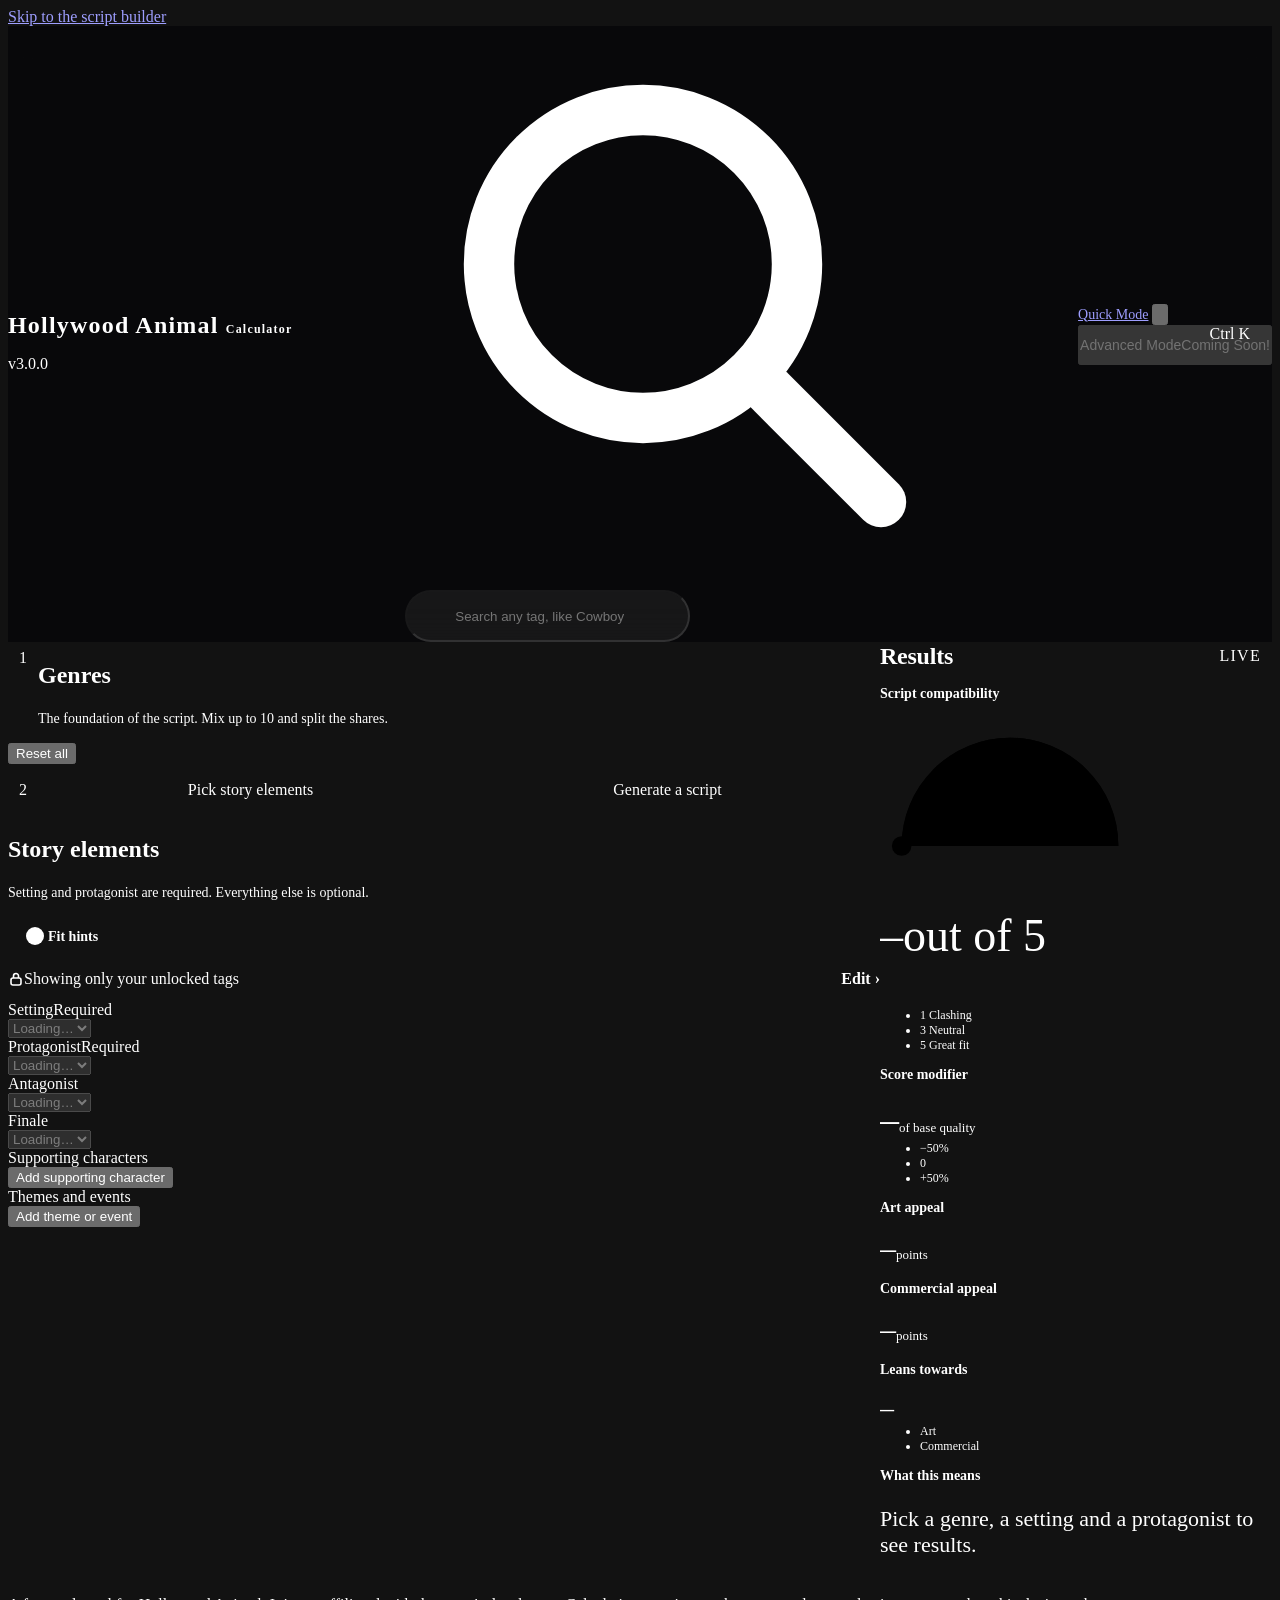
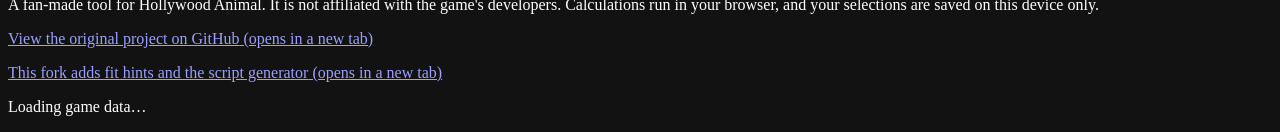
==== commit e7559b99: "Limit the story dropdowns and the tag search to unlocked tags Story elements only offer ticked tags " ====
--- a/src/index.html
+++ b/src/index.html
@@ -13,7 +13,7 @@
   <link rel="stylesheet" href="css/QuickMode.inputs.css">
   <link rel="stylesheet" href="css/QuickMode.results.css">
   <link rel="stylesheet" href="css/QuickMode.fork.css?v=5">
-  <link rel="stylesheet" href="css/QuickMode.layout.css?v=5">
+  <link rel="stylesheet" href="css/QuickMode.layout.css?v=8">
 </head>
 <body>
   <a class="skip-link" href="#genre-0">Skip to the script builder</a>
@@ -95,6 +95,11 @@
           </label>
         </div>
         <p class="helper fork-hint-note" id="fitHintsNote" hidden>Pick a genre to see fit hints. Each option then shows the compatibility and score modifier you would get by choosing it, and the best one gets a ★.</p>
+        <button class="avail-note" type="button" id="storyAvailNote" aria-haspopup="dialog" aria-controls="availSheet" hidden>
+          <svg viewBox="0 0 16 16" aria-hidden="true" focusable="false"><rect x="3" y="7" width="10" height="7" rx="2" fill="none" stroke="currentColor" stroke-width="1.6"/><path d="M5.5 7V5a2.5 2.5 0 0 1 5 0v2" fill="none" stroke="currentColor" stroke-width="1.6"/></svg>
+          <span id="storyAvailText">Showing only your unlocked tags</span>
+          <span class="avail-note-edit">Edit</span>
+        </button>
         <div class="grid story-grid">
           <div class="field">
             <div class="field-head"><label for="sel-setting">Setting</label><span class="hint">Required</span></div>
@@ -407,7 +412,7 @@
   <script src="utils/QuickModeSearch.js"></script>
   <script src="utils/QuickModeInfo.js"></script>
   <script src="utils/QuickModeStart.js"></script>
-  <script src="utils/QuickModeFork.js?v=5"></script>
-  <script src="utils/QuickModeLayout.js?v=5"></script>
+  <script src="utils/QuickModeFork.js?v=10"></script>
+  <script src="utils/QuickModeLayout.js?v=6"></script>
 </body>
 </html>
--- a/src/css/QuickMode.layout.css
+++ b/src/css/QuickMode.layout.css
@@ -565,3 +565,80 @@
   .brand-version { display: none; }
   .header-row { gap: var(--space-5); }
 }
+
+/* Generated script: one block per category, with several supporting characters or themes listed together */
+.gen-list { gap: 0; }
+.gen-group {
+  display: grid;
+  grid-template-columns: minmax(0, 10rem) minmax(0, 1fr);
+  gap: var(--space-3);
+  padding: var(--space-3) 0;
+  border-bottom: 1px solid var(--chip);
+}
+.gen-group:last-child { border-bottom: 0; }
+.gen-group .gen-cat { display: flex; align-items: center; gap: var(--space-2); min-height: 40px; padding-left: var(--space-3); }
+.gen-cat-name { font-size: 0.8125rem; color: var(--muted); }
+.gen-cat-count {
+  display: inline-grid;
+  place-items: center;
+  min-width: 20px;
+  height: 20px;
+  padding: 0 6px;
+  border-radius: 999px;
+  background: var(--chip);
+  font: 700 0.6875rem/1 var(--font-body);
+  color: var(--bone);
+}
+.gen-items { display: grid; gap: 4px; margin: 0; padding: 0; list-style: none; }
+.gen-items .gen-item {
+  grid-template-columns: minmax(0, 1fr) auto;
+  min-height: 40px;
+  padding: var(--space-2) var(--space-3);
+  border: 0;
+  border-radius: 10px;
+  background: var(--field);
+}
+.gen-kind {
+  margin-left: var(--space-2);
+  font-size: 0.6875rem;
+  font-weight: 600;
+  letter-spacing: 0.04em;
+  text-transform: uppercase;
+  color: var(--faint);
+  vertical-align: middle;
+}
+
+@container (max-width: 600px) {
+  .gen-group { grid-template-columns: minmax(0, 1fr); gap: var(--space-2); }
+  .gen-group .gen-cat { min-height: 0; padding-left: 2px; }
+  .gen-cat-name { font-size: 0.75rem; letter-spacing: 0.02em; }
+}
+@media (max-width: 639px) {
+  .gen-group { grid-template-columns: minmax(0, 1fr); gap: var(--space-2); }
+  .gen-group .gen-cat { min-height: 0; padding-left: 2px; }
+}
+.gen-group .gen-cat { margin-bottom: 0; }
+.gen-delta.is-flat { color: var(--muted); }
+
+/* "Showing only your unlocked tags" above the story fields */
+.avail-note {
+  display: flex;
+  align-items: center;
+  gap: var(--space-2);
+  width: 100%;
+  min-height: 44px;
+  margin: 0 0 var(--space-4);
+  padding: 0 var(--space-4);
+  border: 1px solid var(--outline);
+  border-radius: var(--radius-control);
+  background: var(--tile);
+  color: var(--body);
+  font: 500 0.875rem/1.3 var(--font-body);
+  text-align: left;
+  cursor: pointer;
+  transition: border-color 0.15s;
+}
+.avail-note:hover { border-color: var(--gold); }
+.avail-note svg { flex: none; width: 16px; height: 16px; color: var(--gold); }
+.avail-note-edit { margin-left: auto; font-weight: 700; color: var(--gold); }
+.avail-note-edit::after { content: " \203A"; }
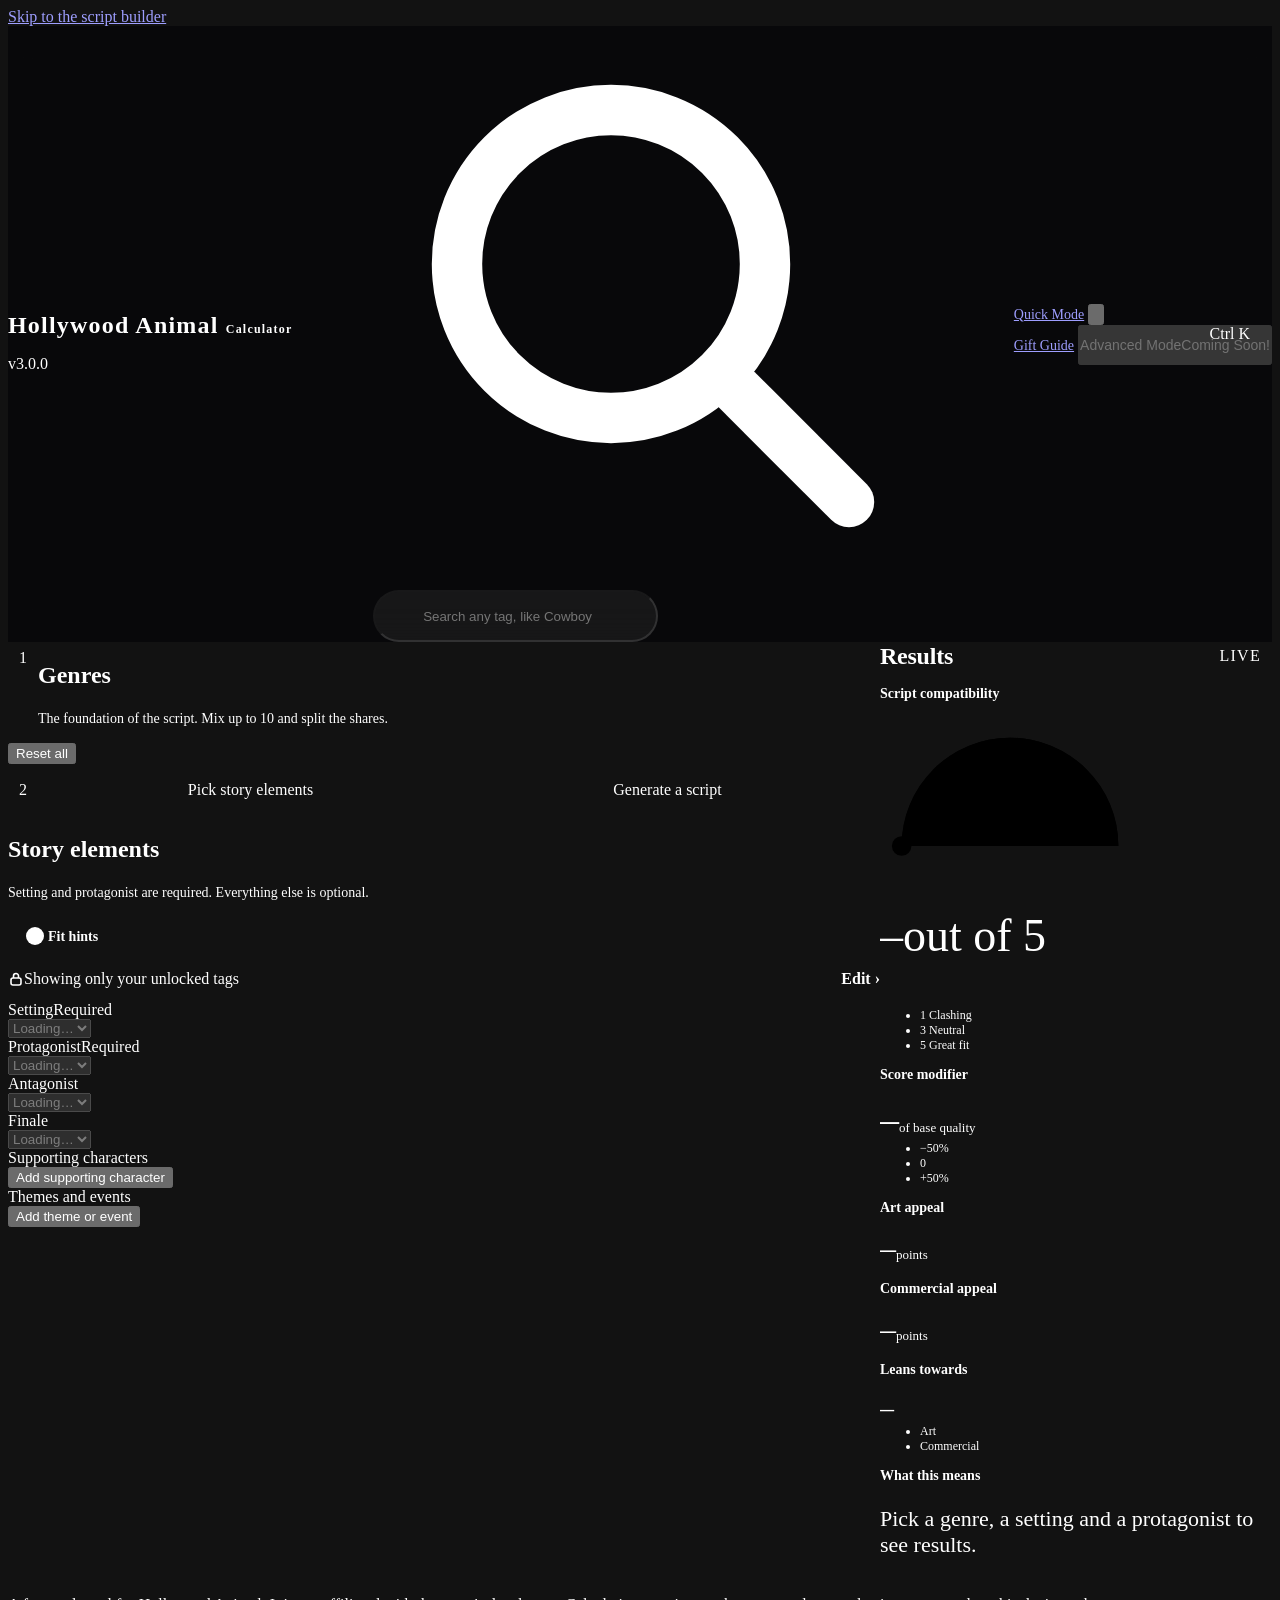
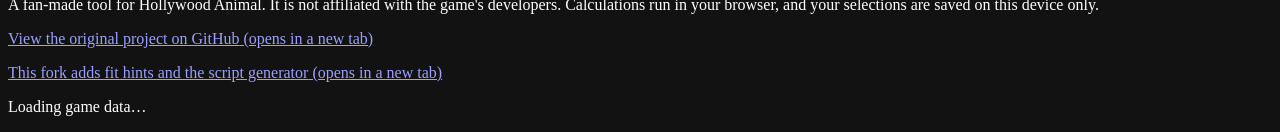
==== commit 64856724: "Add a Gift Guide page that reads a save Lists every person from a Hollywood Animal save, grouped int" ====
--- a/src/index.html
+++ b/src/index.html
@@ -13,7 +13,7 @@
   <link rel="stylesheet" href="css/QuickMode.inputs.css">
   <link rel="stylesheet" href="css/QuickMode.results.css">
   <link rel="stylesheet" href="css/QuickMode.fork.css?v=5">
-  <link rel="stylesheet" href="css/QuickMode.layout.css?v=8">
+  <link rel="stylesheet" href="css/QuickMode.layout.css?v=9">
 </head>
 <body>
   <a class="skip-link" href="#genre-0">Skip to the script builder</a>
@@ -39,6 +39,7 @@
             <svg viewBox="0 0 16 16" aria-hidden="true" focusable="false"><circle cx="8" cy="4.6" r="1.25" fill="currentColor"/><path d="M8 7.4v4.6" stroke="currentColor" stroke-width="1.8" stroke-linecap="round" fill="none"/></svg>
           </button>
         </div>
+        <a class="btn btn-mode" href="gifts.html">Gift Guide</a>
         <button class="btn btn-mode" type="button" disabled aria-disabled="true">Advanced Mode<span class="soon">Coming Soon!</span></button>
         <div class="info-pop" id="infoPop" role="group" aria-label="About Quick Mode" hidden>
           <p>Quick Mode checks how well the tags in a script fit together, and what that is worth, before you spend any in-game money.</p>
--- a/src/css/QuickMode.layout.css
+++ b/src/css/QuickMode.layout.css
@@ -642,3 +642,8 @@
 .avail-note svg { flex: none; width: 16px; height: 16px; color: var(--gold); }
 .avail-note-edit { margin-left: auto; font-weight: 700; color: var(--gold); }
 .avail-note-edit::after { content: " \203A"; }
+
+/* Phones: the disabled "Advanced Mode" placeholder makes room for the real pages */
+@media (max-width: 639px) {
+  .mode-nav .btn-mode:disabled { display: none; }
+}
